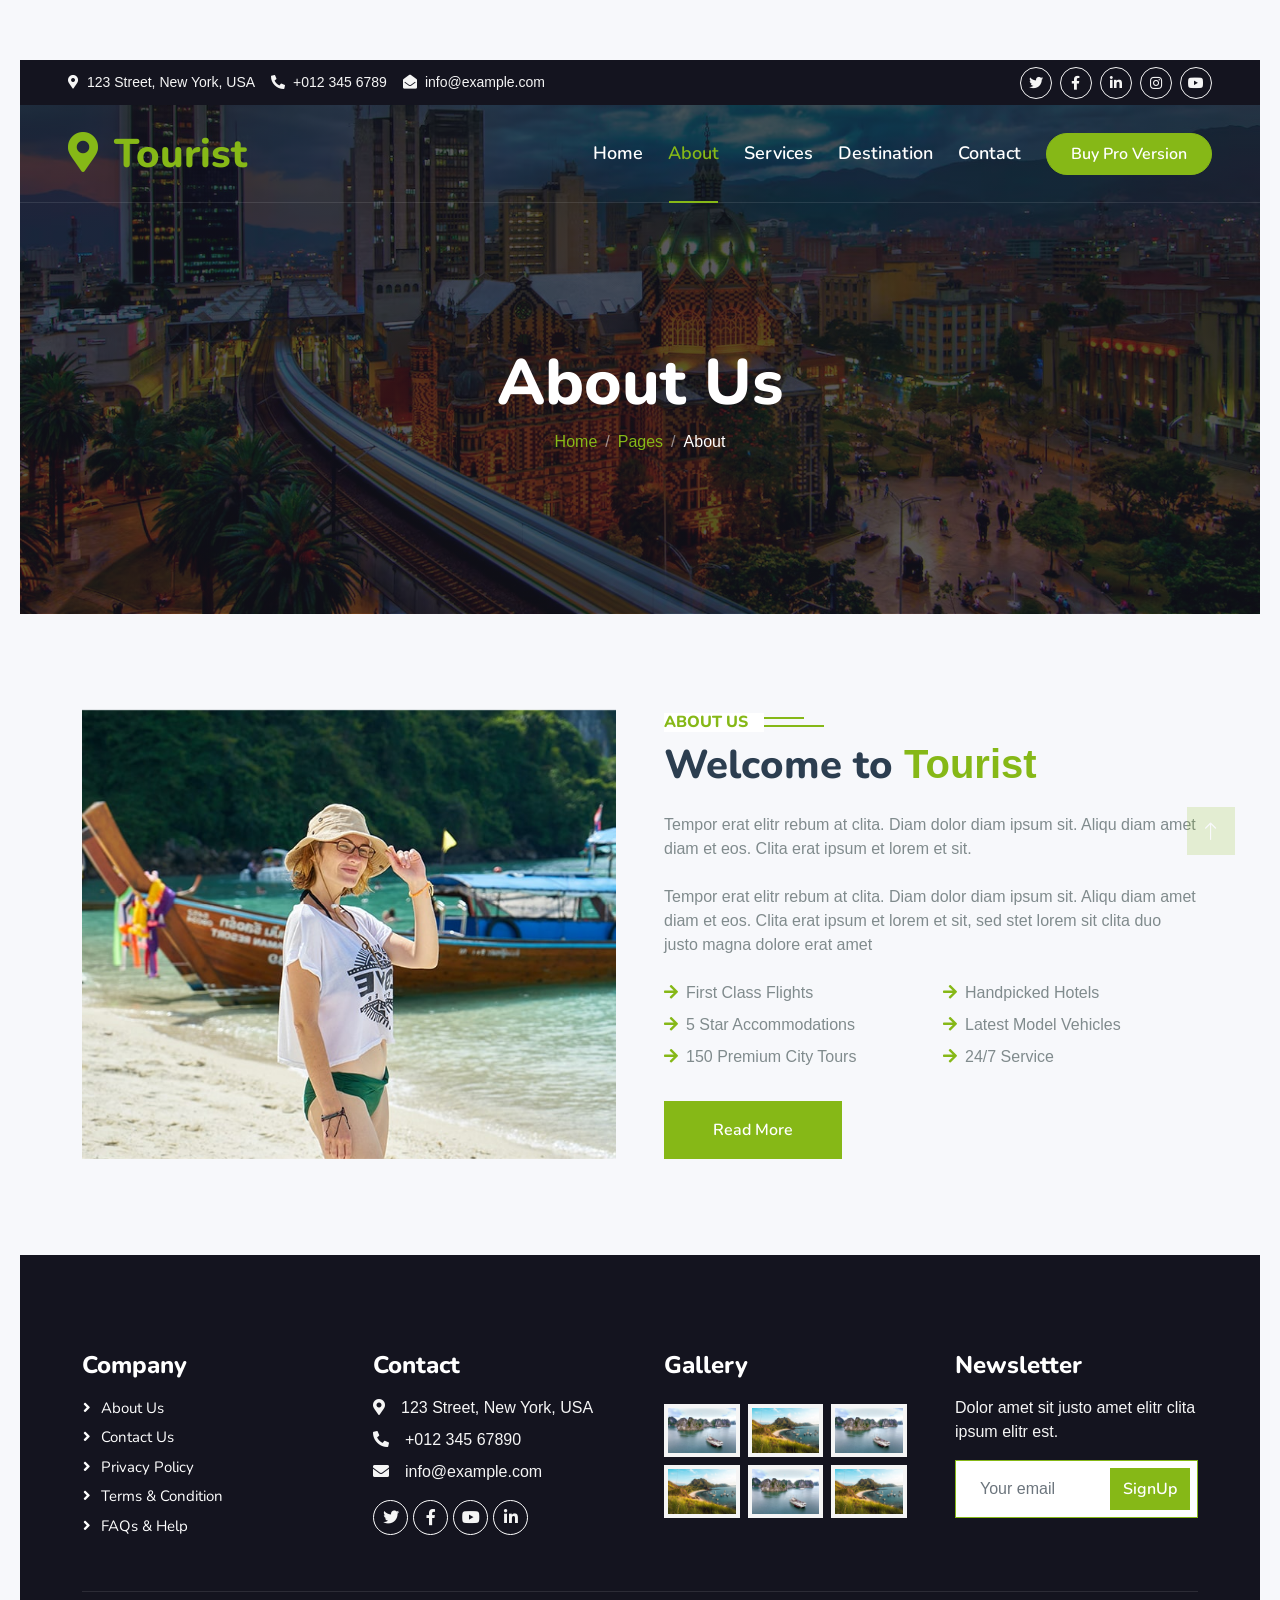
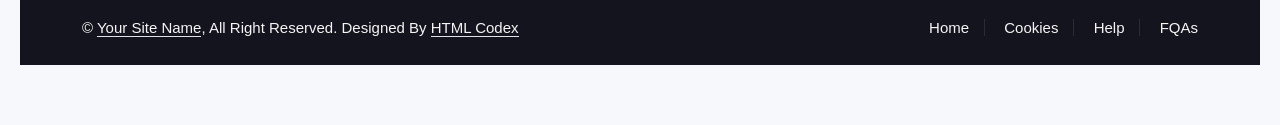
==== about.html @ c9045f56 "Primer commit" ====
<!DOCTYPE html>
<html lang="en">

<head>
    <meta charset="utf-8">
    <title>Tourist - Travel Agency HTML Template</title>
    <meta content="width=device-width, initial-scale=1.0" name="viewport">
    <meta content="" name="keywords">
    <meta content="" name="description">

    <!-- Favicon -->
    <link href="img/favicon.ico" rel="icon">

    <!-- Google Web Fonts -->
    <link rel="preconnect" href="https://fonts.googleapis.com">
    <link rel="preconnect" href="https://fonts.gstatic.com" crossorigin>
    <link href="https://fonts.googleapis.com/css2?family=Heebo:wght@400;500;600&family=Nunito:wght@600;700;800&display=swap" rel="stylesheet">

    <!-- Icon Font Stylesheet -->
    <link href="https://cdnjs.cloudflare.com/ajax/libs/font-awesome/5.10.0/css/all.min.css" rel="stylesheet">
    <link href="https://cdn.jsdelivr.net/npm/bootstrap-icons@1.4.1/font/bootstrap-icons.css" rel="stylesheet">

    <!-- Libraries Stylesheet -->
    <link href="lib/animate/animate.min.css" rel="stylesheet">

    <!-- Customized Bootstrap Stylesheet -->
    <link href="css/bootstrap.min.css" rel="stylesheet">

    <!-- Template Stylesheet -->
    <link href="css/style.css" rel="stylesheet">
</head>

<body>
    <!-- Spinner Start -->
    <div id="spinner" class="show bg-white position-fixed translate-middle w-100 vh-100 top-50 start-50 d-flex align-items-center justify-content-center">
        <div class="spinner-border text-primary" style="width: 3rem; height: 3rem;" role="status">
            <span class="sr-only">Loading...</span>
        </div>
    </div>
    <!-- Spinner End -->


    <!-- Topbar Start -->
    <div class="container-fluid bg-dark px-5 d-none d-lg-block">
        <div class="row gx-0">
            <div class="col-lg-8 text-center text-lg-start mb-2 mb-lg-0">
                <div class="d-inline-flex align-items-center" style="height: 45px;">
                    <small class="me-3 text-light"><i class="fa fa-map-marker-alt me-2"></i>123 Street, New York, USA</small>
                    <small class="me-3 text-light"><i class="fa fa-phone-alt me-2"></i>+012 345 6789</small>
                    <small class="text-light"><i class="fa fa-envelope-open me-2"></i>info@example.com</small>
                </div>
            </div>
            <div class="col-lg-4 text-center text-lg-end">
                <div class="d-inline-flex align-items-center" style="height: 45px;">
                    <a class="btn btn-sm btn-outline-light btn-sm-square rounded-circle me-2" href=""><i class="fab fa-twitter fw-normal"></i></a>
                    <a class="btn btn-sm btn-outline-light btn-sm-square rounded-circle me-2" href=""><i class="fab fa-facebook-f fw-normal"></i></a>
                    <a class="btn btn-sm btn-outline-light btn-sm-square rounded-circle me-2" href=""><i class="fab fa-linkedin-in fw-normal"></i></a>
                    <a class="btn btn-sm btn-outline-light btn-sm-square rounded-circle me-2" href=""><i class="fab fa-instagram fw-normal"></i></a>
                    <a class="btn btn-sm btn-outline-light btn-sm-square rounded-circle" href=""><i class="fab fa-youtube fw-normal"></i></a>
                </div>
            </div>
        </div>
    </div>
    <!-- Topbar End -->


    <!-- Navbar & Hero Start -->
    <div class="container-fluid position-relative p-0">
        <nav class="navbar navbar-expand-lg navbar-light px-4 px-lg-5 py-3 py-lg-0">
            <a href="" class="navbar-brand p-0">
                <h1 class="text-primary m-0"><i class="fa fa-map-marker-alt me-3"></i>Tourist</h1>
                <!-- <img src="img/logo.png" alt="Logo"> -->
            </a>
            <button class="navbar-toggler" type="button" data-bs-toggle="collapse" data-bs-target="#navbarCollapse">
                <span class="fa fa-bars"></span>
            </button>
            <div class="collapse navbar-collapse" id="navbarCollapse">
                <div class="navbar-nav ms-auto py-0">
                    <a href="index.html" class="nav-item nav-link">Home</a>
                    <a href="about.html" class="nav-item nav-link active">About</a>
                    <a href="service.html" class="nav-item nav-link">Services</a>
                    <a href="destination.html" class="nav-item nav-link">Destination</a>
                    <a href="contact.html" class="nav-item nav-link">Contact</a>
                </div>
                <a href="https://htmlcodex.com/downloading/?item=2111" class="btn btn-primary rounded-pill py-2 px-4">Buy Pro Version</a>
            </div>
        </nav>

        <div class="container-fluid bg-primary py-5 mb-5 hero-header">
            <div class="container py-5">
                <div class="row justify-content-center py-5">
                    <div class="col-lg-10 pt-lg-5 mt-lg-5 text-center">
                        <h1 class="display-3 text-white animated slideInDown">About Us</h1>
                        <nav aria-label="breadcrumb">
                            <ol class="breadcrumb justify-content-center">
                                <li class="breadcrumb-item"><a href="#">Home</a></li>
                                <li class="breadcrumb-item"><a href="#">Pages</a></li>
                                <li class="breadcrumb-item text-white active" aria-current="page">About</li>
                            </ol>
                        </nav>
                    </div>
                </div>
            </div>
        </div>
    </div>
    <!-- Navbar & Hero End -->


    <!-- About Start -->
    <div class="container-fluid py-5">
        <div class="container">
            <div class="row g-5">
                <div class="col-lg-6 wow fadeInUp" data-wow-delay="0.1s" style="min-height: 400px;">
                    <div class="position-relative h-100">
                        <img class="img-fluid position-absolute w-100 h-100" src="img/about.jpg" alt="" style="object-fit: cover;">
                    </div>
                </div>
                <div class="col-lg-6 wow fadeInUp" data-wow-delay="0.3s">
                    <h6 class="section-title bg-white text-start text-primary pe-3">About Us</h6>
                    <h1 class="mb-4">Welcome to <span class="text-primary">Tourist</span></h1>
                    <p class="mb-4">Tempor erat elitr rebum at clita. Diam dolor diam ipsum sit. Aliqu diam amet diam et eos. Clita erat ipsum et lorem et sit.</p>
                    <p class="mb-4">Tempor erat elitr rebum at clita. Diam dolor diam ipsum sit. Aliqu diam amet diam et eos. Clita erat ipsum et lorem et sit, sed stet lorem sit clita duo justo magna dolore erat amet</p>
                    <div class="row gy-2 gx-4 mb-4">
                        <div class="col-sm-6">
                            <p class="mb-0"><i class="fa fa-arrow-right text-primary me-2"></i>First Class Flights</p>
                        </div>
                        <div class="col-sm-6">
                            <p class="mb-0"><i class="fa fa-arrow-right text-primary me-2"></i>Handpicked Hotels</p>
                        </div>
                        <div class="col-sm-6">
                            <p class="mb-0"><i class="fa fa-arrow-right text-primary me-2"></i>5 Star Accommodations</p>
                        </div>
                        <div class="col-sm-6">
                            <p class="mb-0"><i class="fa fa-arrow-right text-primary me-2"></i>Latest Model Vehicles</p>
                        </div>
                        <div class="col-sm-6">
                            <p class="mb-0"><i class="fa fa-arrow-right text-primary me-2"></i>150 Premium City Tours</p>
                        </div>
                        <div class="col-sm-6">
                            <p class="mb-0"><i class="fa fa-arrow-right text-primary me-2"></i>24/7 Service</p>
                        </div>
                    </div>
                    <a class="btn btn-primary py-3 px-5 mt-2" href="">Read More</a>
                </div>
            </div>
        </div>
    </div>
    <!-- About End -->
        

    <!-- Footer Start -->
    <div class="container-fluid bg-dark text-light footer pt-5 mt-5 wow fadeIn" data-wow-delay="0.1s">
        <div class="container py-5">
            <div class="row g-5">
                <div class="col-lg-3 col-md-6">
                    <h4 class="text-white mb-3">Company</h4>
                    <a class="btn btn-link" href="">About Us</a>
                    <a class="btn btn-link" href="">Contact Us</a>
                    <a class="btn btn-link" href="">Privacy Policy</a>
                    <a class="btn btn-link" href="">Terms & Condition</a>
                    <a class="btn btn-link" href="">FAQs & Help</a>
                </div>
                <div class="col-lg-3 col-md-6">
                    <h4 class="text-white mb-3">Contact</h4>
                    <p class="mb-2"><i class="fa fa-map-marker-alt me-3"></i>123 Street, New York, USA</p>
                    <p class="mb-2"><i class="fa fa-phone-alt me-3"></i>+012 345 67890</p>
                    <p class="mb-2"><i class="fa fa-envelope me-3"></i>info@example.com</p>
                    <div class="d-flex pt-2">
                        <a class="btn btn-outline-light btn-social" href=""><i class="fab fa-twitter"></i></a>
                        <a class="btn btn-outline-light btn-social" href=""><i class="fab fa-facebook-f"></i></a>
                        <a class="btn btn-outline-light btn-social" href=""><i class="fab fa-youtube"></i></a>
                        <a class="btn btn-outline-light btn-social" href=""><i class="fab fa-linkedin-in"></i></a>
                    </div>
                </div>
                <div class="col-lg-3 col-md-6">
                    <h4 class="text-white mb-3">Gallery</h4>
                    <div class="row g-2 pt-2">
                        <div class="col-4">
                            <img class="img-fluid bg-light p-1" src="img/destination-2.jpg" alt="">
                        </div>
                        <div class="col-4">
                            <img class="img-fluid bg-light p-1" src="img/destination-3.jpg" alt="">
                        </div>
                        <div class="col-4">
                            <img class="img-fluid bg-light p-1" src="img/destination-2.jpg" alt="">
                        </div>
                        <div class="col-4">
                            <img class="img-fluid bg-light p-1" src="img/destination-3.jpg" alt="">
                        </div>
                        <div class="col-4">
                            <img class="img-fluid bg-light p-1" src="img/destination-2.jpg" alt="">
                        </div>
                        <div class="col-4">
                            <img class="img-fluid bg-light p-1" src="img/destination-3.jpg" alt="">
                        </div>
                    </div>
                </div>
                <div class="col-lg-3 col-md-6">
                    <h4 class="text-white mb-3">Newsletter</h4>
                    <p>Dolor amet sit justo amet elitr clita ipsum elitr est.</p>
                    <div class="position-relative mx-auto" style="max-width: 400px;">
                        <input class="form-control border-primary w-100 py-3 ps-4 pe-5" type="text" placeholder="Your email">
                        <button type="button" class="btn btn-primary py-2 position-absolute top-0 end-0 mt-2 me-2">SignUp</button>
                    </div>
                </div>
            </div>
        </div>
        <div class="container">
            <div class="copyright">
                <div class="row">
                    <div class="col-md-6 text-center text-md-start mb-3 mb-md-0">
                        &copy; <a class="border-bottom" href="#">Your Site Name</a>, All Right Reserved.

                        <!--/*** The author’s attribution link below must remain intact on your website. ***/-->
                        <!--/*** If you wish to remove this credit link, please purchase the Pro Version from https://htmlcodex.com . ***/-->
                        Designed By <a class="border-bottom" href="https://htmlcodex.com">HTML Codex</a>
                    </div>
                    <div class="col-md-6 text-center text-md-end">
                        <div class="footer-menu">
                            <a href="">Home</a>
                            <a href="">Cookies</a>
                            <a href="">Help</a>
                            <a href="">FQAs</a>
                        </div>
                    </div>
                </div>
            </div>
        </div>
    </div>
    <!-- Footer End -->


    <!-- Back to Top -->
    <a href="#" class="btn btn-lg btn-primary btn-lg-square back-to-top"><i class="bi bi-arrow-up"></i></a>


    <!-- JavaScript Libraries -->
    <script src="https://code.jquery.com/jquery-3.4.1.min.js"></script>
    <script src="https://cdn.jsdelivr.net/npm/bootstrap@5.0.0/dist/js/bootstrap.bundle.min.js"></script>
    <script src="lib/wow/wow.min.js"></script>
    <script src="lib/easing/easing.min.js"></script>
    <script src="lib/waypoints/waypoints.min.js"></script>

    <!-- Template Javascript -->
    <script src="js/main.js"></script>
</body>

</html>
---- css/style.css ----
/********** Template CSS **********/
:root {
    --primary: #86B817;
    --secondary: #FE8800;
    --light: #F5F5F5;
    --dark: #14141F;
}

.fw-medium {
    font-weight: 600 !important;
}

.fw-semi-bold {
    font-weight: 700 !important;
}

.back-to-top {
    position: fixed;
    display: none;
    right: 45px;
    bottom: 45px;
    z-index: 99;
}


/*** Spinner ***/
#spinner {
    opacity: 0;
    visibility: hidden;
    transition: opacity .5s ease-out, visibility 0s linear .5s;
    z-index: 99999;
}

#spinner.show {
    transition: opacity .5s ease-out, visibility 0s linear 0s;
    visibility: visible;
    opacity: 1;
}


/*** Button ***/
.btn {
    font-family: 'Nunito', sans-serif;
    font-weight: 600;
    transition: .5s;
}

.btn.btn-primary,
.btn.btn-secondary {
    color: #FFFFFF;
}

.btn-square {
    width: 38px;
    height: 38px;
}

.btn-sm-square {
    width: 32px;
    height: 32px;
}

.btn-lg-square {
    width: 48px;
    height: 48px;
}

.btn-square,
.btn-sm-square,
.btn-lg-square {
    padding: 0;
    display: flex;
    align-items: center;
    justify-content: center;
    font-weight: normal;
    border-radius: 0px;
}


/*** Navbar ***/
.navbar-light .navbar-nav .nav-link {
    font-family: 'Nunito', sans-serif;
    position: relative;
    margin-right: 25px;
    padding: 35px 0;
    color: #FFFFFF !important;
    font-size: 18px;
    font-weight: 600;
    outline: none;
    transition: .5s;
}

.sticky-top.navbar-light .navbar-nav .nav-link {
    padding: 20px 0;
    color: var(--dark) !important;
}

.navbar-light .navbar-nav .nav-link:hover,
.navbar-light .navbar-nav .nav-link.active {
    color: var(--primary) !important;
}

.navbar-light .navbar-brand img {
    max-height: 60px;
    transition: .5s;
}

.sticky-top.navbar-light .navbar-brand img {
    max-height: 45px;
}

@media (max-width: 991.98px) {
    .sticky-top.navbar-light {
        position: relative;
        background: #FFFFFF;
    }

    .navbar-light .navbar-collapse {
        margin-top: 15px;
        border-top: 1px solid #DDDDDD;
    }

    .navbar-light .navbar-nav .nav-link,
    .sticky-top.navbar-light .navbar-nav .nav-link {
        padding: 10px 0;
        margin-left: 0;
        color: var(--dark) !important;
    }

    .navbar-light .navbar-brand img {
        max-height: 45px;
    }
}

@media (min-width: 992px) {
    .navbar-light {
        position: absolute;
        width: 100%;
        top: 0;
        left: 0;
        border-bottom: 1px solid rgba(256, 256, 256, .1);
        z-index: 999;
    }
    
    .sticky-top.navbar-light {
        position: fixed;
        background: #FFFFFF;
    }

    .navbar-light .navbar-nav .nav-link::before {
        position: absolute;
        content: "";
        width: 0;
        height: 2px;
        bottom: -1px;
        left: 50%;
        background: var(--primary);
        transition: .5s;
    }

    .navbar-light .navbar-nav .nav-link:hover::before,
    .navbar-light .navbar-nav .nav-link.active::before {
        width: calc(100% - 2px);
        left: 1px;
    }

    .navbar-light .navbar-nav .nav-link.nav-contact::before {
        display: none;
    }
}


/*** Hero Header ***/
.hero-header {
    background: linear-gradient(rgba(20, 20, 31, .7), rgba(20, 20, 31, .7)), url(../img/bg-hero.jpg);
    background-position: center center;
    background-repeat: no-repeat;
    background-size: cover;
}

.breadcrumb-item + .breadcrumb-item::before {
    color: rgba(255, 255, 255, .5);
}


/*** Section Title ***/
.section-title {
    position: relative;
    display: inline-block;
    text-transform: uppercase;
}

.section-title::before {
    position: absolute;
    content: "";
    width: calc(100% + 80px);
    height: 2px;
    top: 4px;
    left: -40px;
    background: var(--primary);
    z-index: -1;
}

.section-title::after {
    position: absolute;
    content: "";
    width: calc(100% + 120px);
    height: 2px;
    bottom: 5px;
    left: -60px;
    background: var(--primary);
    z-index: -1;
}

.section-title.text-start::before {
    width: calc(100% + 40px);
    left: 0;
}

.section-title.text-start::after {
    width: calc(100% + 60px);
    left: 0;
}


/*** Service ***/
.service-item {
    box-shadow: 0 0 45px rgba(0, 0, 0, .08);
    transition: .5s;
}

.service-item:hover {
    background: var(--primary);
}

.service-item * {
    transition: .5s;
}

.service-item:hover * {
    color: var(--light) !important;
}


/*** Destination ***/
.destination img {
    transition: .5s;
}

.destination a:hover img {
    transform: scale(1.1);
}


/*** Footer ***/
.footer .btn.btn-social {
    margin-right: 5px;
    width: 35px;
    height: 35px;
    display: flex;
    align-items: center;
    justify-content: center;
    color: var(--light);
    font-weight: normal;
    border: 1px solid #FFFFFF;
    border-radius: 35px;
    transition: .3s;
}

.footer .btn.btn-social:hover {
    color: var(--primary);
}

.footer .btn.btn-link {
    display: block;
    margin-bottom: 5px;
    padding: 0;
    text-align: left;
    color: #FFFFFF;
    font-size: 15px;
    font-weight: normal;
    text-transform: capitalize;
    transition: .3s;
}

.footer .btn.btn-link::before {
    position: relative;
    content: "\f105";
    font-family: "Font Awesome 5 Free";
    font-weight: 900;
    margin-right: 10px;
}

.footer .btn.btn-link:hover {
    letter-spacing: 1px;
    box-shadow: none;
}

.footer .copyright {
    padding: 25px 0;
    font-size: 15px;
    border-top: 1px solid rgba(256, 256, 256, .1);
}

.footer .copyright a {
    color: var(--light);
}

.footer .footer-menu a {
    margin-right: 15px;
    padding-right: 15px;
    border-right: 1px solid rgba(255, 255, 255, .1);
}

.footer .footer-menu a:last-child {
    margin-right: 0;
    padding-right: 0;
    border-right: none;
}

/*==========================
        TEAM
==========================*/

.team-section{

    width:100%;
    padding:100px 8%;
    background:#fff;
}

.team-title{

    text-align:center;
    margin-bottom:70px;
}

.team-title h2{

    font-size:42px;
    color:#1b2b4b;
    font-weight:700;
    text-transform:uppercase;
    margin-bottom:15px;
}

.team-title p{

    width:650px;
    max-width:100%;
    margin:auto;
    color:#666;
    line-height:28px;
    font-size:17px;
}

.team-title span{

    width:90px;
    height:4px;
    background:#2f7cf6;
    display:block;
    margin:25px auto;
    border-radius:50px;
}

/*========================*/

.team-container{

    display:grid;
    grid-template-columns:repeat(auto-fit,minmax(270px,1fr));
    gap:35px;
}

/*========================*/

.team-card{

    background:#f7f8fb;
    border-radius:18px;
    padding:40px 30px;
    text-align:center;
    transition:.4s;
    position:relative;
    overflow:hidden;
    box-shadow:0 15px 35px rgba(0,0,0,.08);
}

.team-card:hover{

    transform:translateY(-12px);
    box-shadow:0 25px 45px rgba(0,0,0,.15);
}

/*========================*/

.team-image{

    width:180px;
    height:180px;
    margin:auto;
    border-radius:50%;
    overflow:hidden;
    border:8px solid #fff;
    box-shadow:0 10px 25px rgba(0,0,0,.15);
}

.team-image img{

    width:100%;
    height:100%;
    object-fit:cover;
    transition:.5s;
}

.team-card:hover .team-image img{

    transform:scale(1.08);
}

/*========================*/

.team-info{

    margin-top:30px;
}

.team-info h3{

    font-size:25px;
    color:#1b2b4b;
    margin-bottom:8px;
}

.team-info h4{

    color:#2f7cf6;
    font-size:16px;
    font-weight:600;
    margin-bottom:18px;
}

.team-info p{

    color:#666;
    font-size:15px;
    line-height:26px;
    margin-bottom:25px;
}

/*========================*/

.social{

    display:flex;
    justify-content:center;
    gap:15px;
}

.social a{

    width:42px;
    height:42px;
    border-radius:50%;
    background:#fff;
    display:flex;
    align-items:center;
    justify-content:center;
    color:#2f7cf6;
    font-size:18px;
    transition:.3s;
    box-shadow:0 5px 15px rgba(0,0,0,.08);
    text-decoration:none;
}

.social a:hover{

    background:#2f7cf6;
    color:#fff;
    transform:translateY(-5px);
}

/*========================*/

@media(max-width:768px){

.team-section{

padding:80px 20px;

}

.team-title h2{

font-size:34px;

}

.team-title p{

font-size:16px;

}

.team-image{

width:160px;
height:160px;

}

}
/* Contenedor principal con CSS Grid (3 arriba, 3 abajo) */
.valores-container {
    display: grid;
    grid-template-columns: repeat(3, 1fr); 
    gap: 30px; 
    max-width: 1200px;
    width: 100%;
    margin: 40px auto; /* Centra la sección en tu página */
    padding: 0 20px;
    box-sizing: border-box;
}

/* Estilo de cada cuadro/tarjeta */
.valor-card {
    background-color: #ffffff;
    border-radius: 16px;
    padding: 40px 30px;
    text-align: center;
    box-shadow: 0 10px 30px rgba(0, 0, 0, 0.04); 
    border: 1px solid rgba(0, 0, 0, 0.02);
    display: flex;
    flex-direction: column;
    align-items: center;
    transition: transform 0.3s ease;
    box-sizing: border-box;
}

/* Efecto sutil Hover */
.valor-card:hover {
    transform: translateY(-5px);
}

/* Contenedor circular del icono */
.icon-container {
    width: 80px;
    height: 80px;
    border: 1px solid #e2e8f0;
    border-radius: 50%;
    display: flex;
    justify-content: center;
    align-items: center;
    margin-bottom: 20px;
}

/* Icono */
.icon-container i {
    font-size: 28px;
    color: #0b2545; 
}

/* Línea divisoria con el punto dorado */
.divider {
    width: 60px;
    height: 2px;
    background-color: #d4af37; 
    position: relative;
    margin-bottom: 25px;
}

.divider::after {
    content: '';
    position: absolute;
    top: 50%;
    left: 50%;
    transform: translate(-50%, -50%);
    width: 6px;
    height: 6px;
    background-color: #d4af37;
    border-radius: 50%;
}

/* Títulos */
.valor-card h3 {
    color: #0b2545; 
    font-size: 22px;
    font-weight: 700;
    margin: 0 0 15px 0;
    font-family: sans-serif;
}

/* Textos descriptivos */
.valor-card p {
    color: #5a6e85; 
    font-size: 15px;
    line-height: 1.6;
    margin: 0;
    font-family: sans-serif;
}

/* Adaptación para pantallas medianas (tablets) */
@media (max-width: 992px) {
    .valores-container {
        grid-template-columns: repeat(2, 1fr); 
    }
}

/* Adaptación para pantallas pequeñas (móviles) */
@media (max-width: 600px) {
    .valores-container {
        grid-template-columns: 1fr; 
    }
}
*{
    margin:0;
    padding:0;
    box-sizing:border-box;
    font-family:Arial, Helvetica, sans-serif;
}

body{
    background:#f7f8fb;
    padding:60px 20px;
}

.valores{

    max-width:1200px;
    margin:auto;

    display:grid;
    grid-template-columns:repeat(3,1fr);

    gap:30px;
}

.card{

    background:#fff;
    border-radius:18px;
    padding:35px 25px;

    text-align:center;

    box-shadow:0 5px 18px rgba(0,0,0,.08);

    transition:.35s;
}

.card:hover{

    transform:translateY(-8px);

    box-shadow:0 15px 35px rgba(0,0,0,.15);

}

.icono{

    width:72px;
    height:72px;

    margin:0 auto 22px;

    border:2px solid #d9dde5;
    border-radius:50%;

    display:flex;
    align-items:center;
    justify-content:center;

    font-size:30px;
    color:#0d3b66;

    transition:.3s;

}

.card:hover .icono{

    background:#0d3b66;
    color:white;
    border-color:#0d3b66;

}

.card h3{

    font-size:22px;
    color:#1d3557;
    margin-bottom:12px;

}

.card p{

    color:#6b7280;
    line-height:1.6;
    font-size:15px;

}

/* Tablets */

@media(max-width:992px){

    .valores{

        grid-template-columns:repeat(2,1fr);

    }

}

/* Celulares */

@media(max-width:600px){

    .valores{

        grid-template-columns:1fr;

    }

}
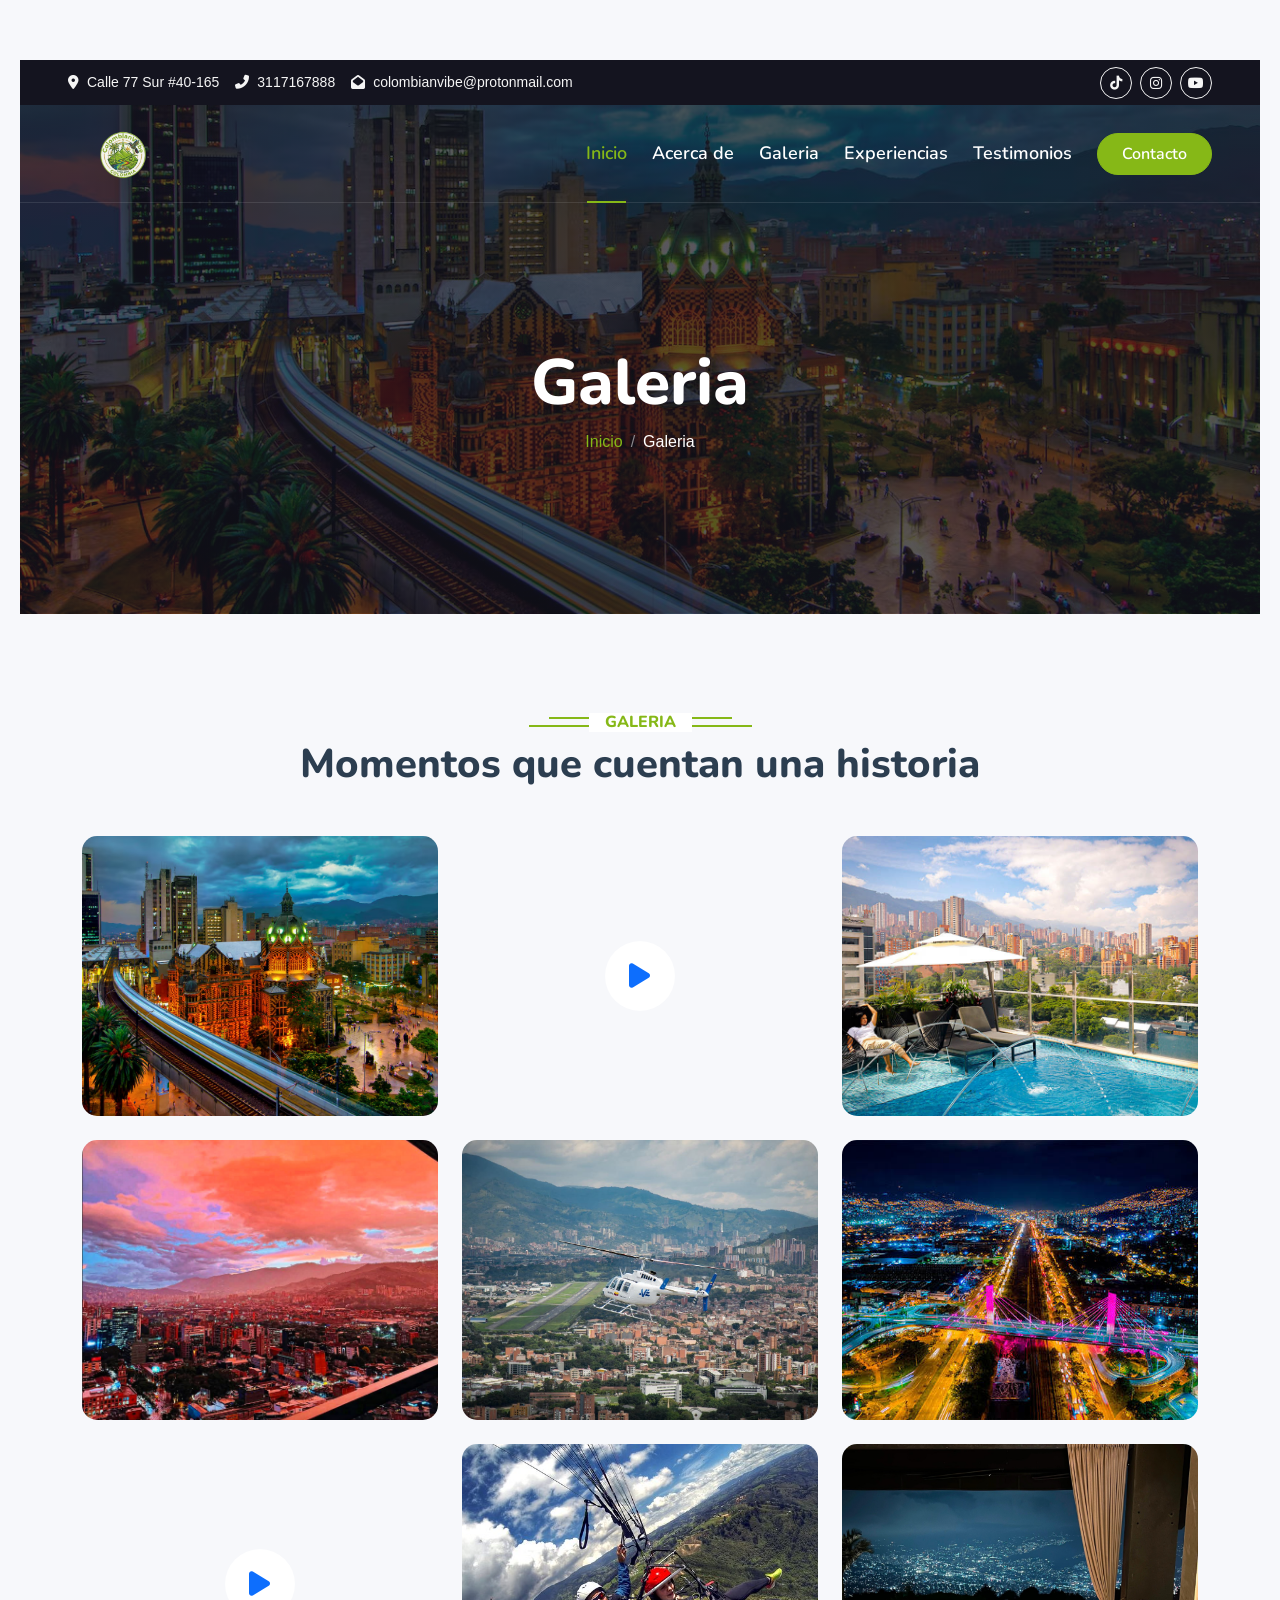
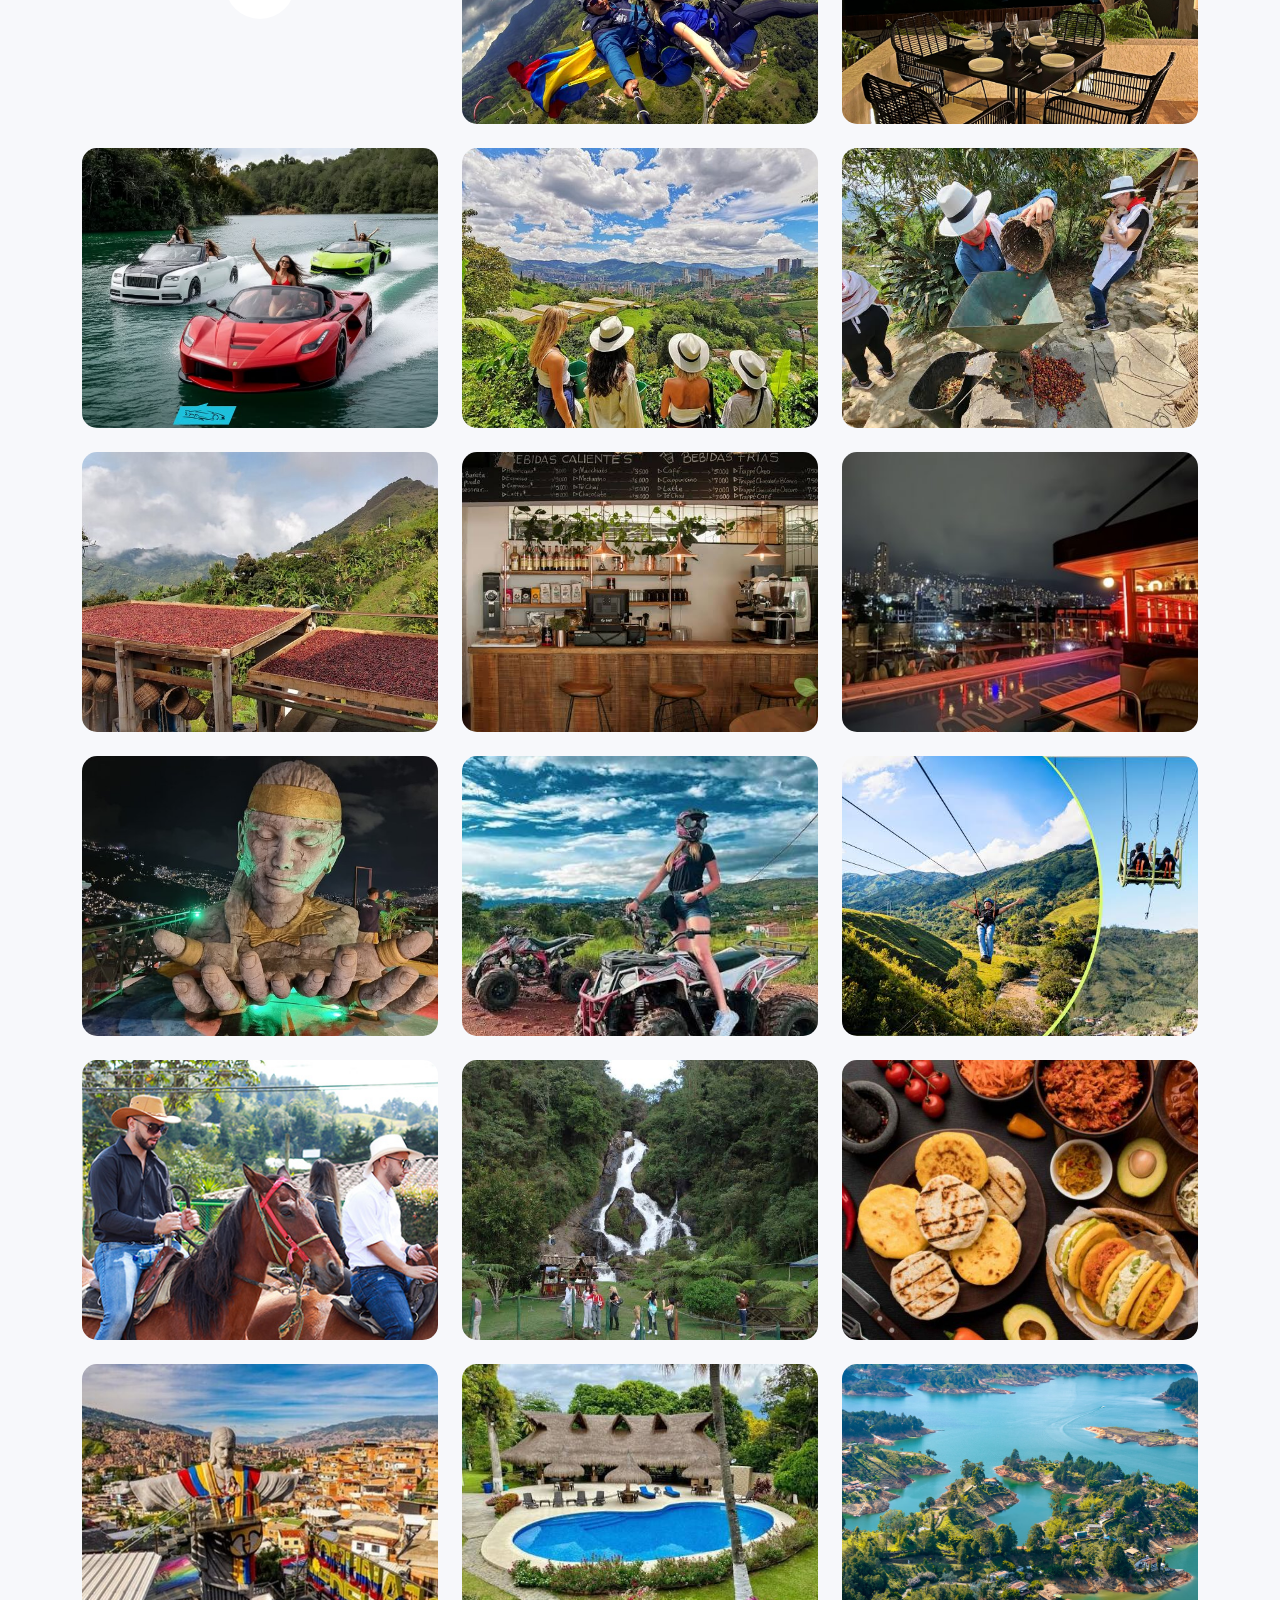
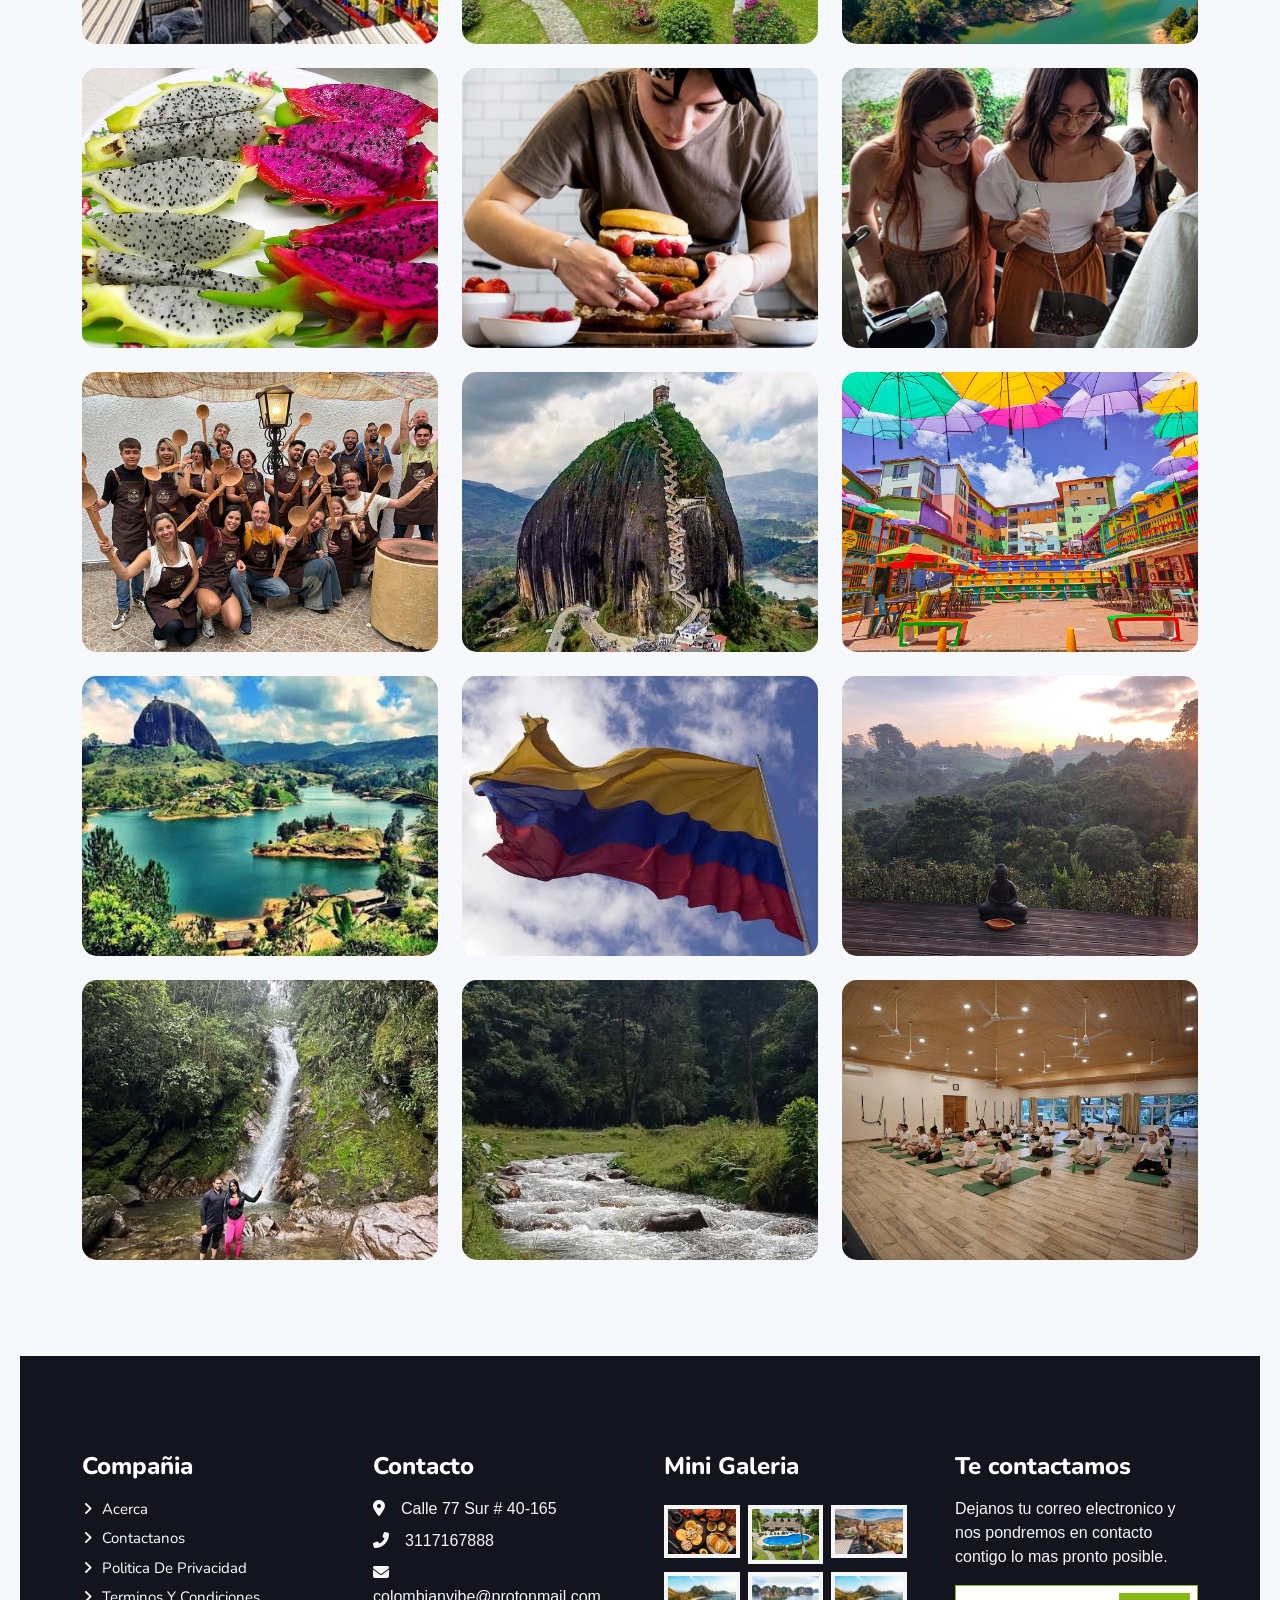
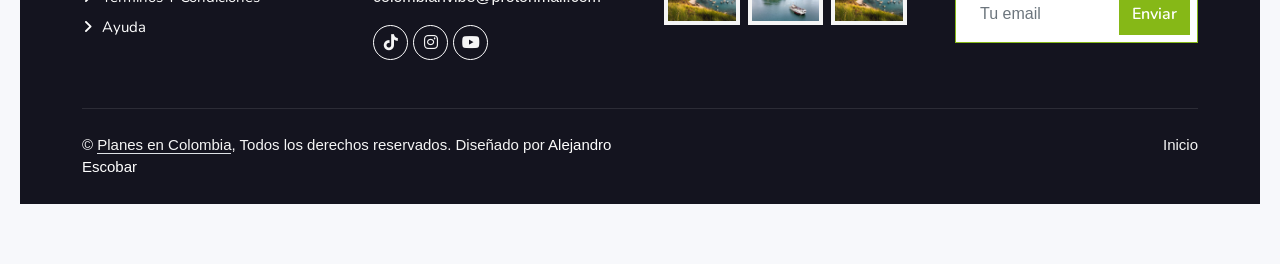
==== commit 118ef558: "Actualización de la página" ====
--- a/about.html
+++ b/about.html
@@ -17,7 +17,7 @@
     <link href="https://fonts.googleapis.com/css2?family=Heebo:wght@400;500;600&family=Nunito:wght@600;700;800&display=swap" rel="stylesheet">
 
     <!-- Icon Font Stylesheet -->
-    <link href="https://cdnjs.cloudflare.com/ajax/libs/font-awesome/5.10.0/css/all.min.css" rel="stylesheet">
+   <link rel="stylesheet" href="https://cdnjs.cloudflare.com/ajax/libs/font-awesome/6.7.2/css/all.min.css">
     <link href="https://cdn.jsdelivr.net/npm/bootstrap-icons@1.4.1/font/bootstrap-icons.css" rel="stylesheet">
 
     <!-- Libraries Stylesheet -->
@@ -31,7 +31,7 @@
 </head>
 
 <body>
-    <!-- Spinner Start -->
+ <!-- Spinner Start -->
     <div id="spinner" class="show bg-white position-fixed translate-middle w-100 vh-100 top-50 start-50 d-flex align-items-center justify-content-center">
         <div class="spinner-border text-primary" style="width: 3rem; height: 3rem;" role="status">
             <span class="sr-only">Loading...</span>
@@ -42,21 +42,19 @@
 
     <!-- Topbar Start -->
     <div class="container-fluid bg-dark px-5 d-none d-lg-block">
-        <div class="row gx-0">
+              <div class="row gx-0">
             <div class="col-lg-8 text-center text-lg-start mb-2 mb-lg-0">
                 <div class="d-inline-flex align-items-center" style="height: 45px;">
-                    <small class="me-3 text-light"><i class="fa fa-map-marker-alt me-2"></i>123 Street, New York, USA</small>
-                    <small class="me-3 text-light"><i class="fa fa-phone-alt me-2"></i>+012 345 6789</small>
-                    <small class="text-light"><i class="fa fa-envelope-open me-2"></i>info@example.com</small>
+                    <small class="me-3 text-light"><i class="fa fa-map-marker-alt me-2"></i>Calle 77 Sur #40-165</small>
+                    <small class="me-3 text-light"><i class="fa fa-phone-alt me-2"></i>3117167888</small>
+                    <small class="text-light"><i class="fa fa-envelope-open me-2"></i>colombianvibe@protonmail.com</small>
                 </div>
             </div>
             <div class="col-lg-4 text-center text-lg-end">
                 <div class="d-inline-flex align-items-center" style="height: 45px;">
-                    <a class="btn btn-sm btn-outline-light btn-sm-square rounded-circle me-2" href=""><i class="fab fa-twitter fw-normal"></i></a>
-                    <a class="btn btn-sm btn-outline-light btn-sm-square rounded-circle me-2" href=""><i class="fab fa-facebook-f fw-normal"></i></a>
-                    <a class="btn btn-sm btn-outline-light btn-sm-square rounded-circle me-2" href=""><i class="fab fa-linkedin-in fw-normal"></i></a>
-                    <a class="btn btn-sm btn-outline-light btn-sm-square rounded-circle me-2" href=""><i class="fab fa-instagram fw-normal"></i></a>
-                    <a class="btn btn-sm btn-outline-light btn-sm-square rounded-circle" href=""><i class="fab fa-youtube fw-normal"></i></a>
+                   <a class="btn btn-sm btn-outline-light btn-sm-square rounded-circle me-2" href="https://www.tiktok.com/@colombianvibe2?_r=1&_t=ZS-98HyNl6wAh5"><i class="fab fa-tiktok fw-normal"></i></a>
+                   <a class="btn btn-sm btn-outline-light btn-sm-square rounded-circle me-2" href="https://www.instagram.com/colombianvibee/"><i class="fab fa-instagram fw-normal"></i></a>
+                    <a class="btn btn-sm btn-outline-light btn-sm-square rounded-circle" href="https://www.youtube.com/watch?v=K8QaOFiFDps"><i class="fab fa-youtube fw-normal"></i></a>
                 </div>
             </div>
         </div>
@@ -64,25 +62,26 @@
     <!-- Topbar End -->
 
 
-    <!-- Navbar & Hero Start -->
+  <!-- Navbar & Hero Start -->
     <div class="container-fluid position-relative p-0">
         <nav class="navbar navbar-expand-lg navbar-light px-4 px-lg-5 py-3 py-lg-0">
             <a href="" class="navbar-brand p-0">
-                <h1 class="text-primary m-0"><i class="fa fa-map-marker-alt me-3"></i>Tourist</h1>
-                <!-- <img src="img/logo.png" alt="Logo"> -->
+                <h1 class="text-primary m-0"></i><img src="img/logo3.png" alt="Logo"></h1>
+                <!--  -->
             </a>
             <button class="navbar-toggler" type="button" data-bs-toggle="collapse" data-bs-target="#navbarCollapse">
                 <span class="fa fa-bars"></span>
             </button>
             <div class="collapse navbar-collapse" id="navbarCollapse">
                 <div class="navbar-nav ms-auto py-0">
-                    <a href="index.html" class="nav-item nav-link">Home</a>
-                    <a href="about.html" class="nav-item nav-link active">About</a>
-                    <a href="service.html" class="nav-item nav-link">Services</a>
-                    <a href="destination.html" class="nav-item nav-link">Destination</a>
-                    <a href="contact.html" class="nav-item nav-link">Contact</a>
-                </div>
-                <a href="https://htmlcodex.com/downloading/?item=2111" class="btn btn-primary rounded-pill py-2 px-4">Buy Pro Version</a>
+                     <a href="inicio.html" class="nav-item nav-link active">Inicio</a>
+                    <a href="index.html" class="nav-item nav-link">Acerca de</a>
+                    <a href="about.html" class="nav-item nav-link">Galeria</a>
+                    <a href="service.html" class="nav-item nav-link">Experiencias</a>
+                    <a href="destination.html" class="nav-item nav-link">Testimonios</a>
+                    
+                </div>
+                <a href="contact.html"  class="btn btn-primary rounded-pill py-2 px-4">Contacto</a>
             </div>
         </nav>
 
@@ -90,12 +89,12 @@
             <div class="container py-5">
                 <div class="row justify-content-center py-5">
                     <div class="col-lg-10 pt-lg-5 mt-lg-5 text-center">
-                        <h1 class="display-3 text-white animated slideInDown">About Us</h1>
+                        <h1 class="display-3 text-white animated slideInDown">Galeria</h1>
                         <nav aria-label="breadcrumb">
                             <ol class="breadcrumb justify-content-center">
-                                <li class="breadcrumb-item"><a href="#">Home</a></li>
-                                <li class="breadcrumb-item"><a href="#">Pages</a></li>
-                                <li class="breadcrumb-item text-white active" aria-current="page">About</li>
+                                <li class="breadcrumb-item"><a href="index.html">Inicio</a></li>
+                                
+                                <li class="breadcrumb-item text-white active" aria-current="page">Galeria</li>
                             </ol>
                         </nav>
                     </div>
@@ -104,79 +103,366 @@
         </div>
     </div>
     <!-- Navbar & Hero End -->
-
-
-    <!-- About Start -->
-    <div class="container-fluid py-5">
-        <div class="container">
-            <div class="row g-5">
-                <div class="col-lg-6 wow fadeInUp" data-wow-delay="0.1s" style="min-height: 400px;">
-                    <div class="position-relative h-100">
-                        <img class="img-fluid position-absolute w-100 h-100" src="img/about.jpg" alt="" style="object-fit: cover;">
-                    </div>
-                </div>
-                <div class="col-lg-6 wow fadeInUp" data-wow-delay="0.3s">
-                    <h6 class="section-title bg-white text-start text-primary pe-3">About Us</h6>
-                    <h1 class="mb-4">Welcome to <span class="text-primary">Tourist</span></h1>
-                    <p class="mb-4">Tempor erat elitr rebum at clita. Diam dolor diam ipsum sit. Aliqu diam amet diam et eos. Clita erat ipsum et lorem et sit.</p>
-                    <p class="mb-4">Tempor erat elitr rebum at clita. Diam dolor diam ipsum sit. Aliqu diam amet diam et eos. Clita erat ipsum et lorem et sit, sed stet lorem sit clita duo justo magna dolore erat amet</p>
-                    <div class="row gy-2 gx-4 mb-4">
-                        <div class="col-sm-6">
-                            <p class="mb-0"><i class="fa fa-arrow-right text-primary me-2"></i>First Class Flights</p>
-                        </div>
-                        <div class="col-sm-6">
-                            <p class="mb-0"><i class="fa fa-arrow-right text-primary me-2"></i>Handpicked Hotels</p>
-                        </div>
-                        <div class="col-sm-6">
-                            <p class="mb-0"><i class="fa fa-arrow-right text-primary me-2"></i>5 Star Accommodations</p>
-                        </div>
-                        <div class="col-sm-6">
-                            <p class="mb-0"><i class="fa fa-arrow-right text-primary me-2"></i>Latest Model Vehicles</p>
-                        </div>
-                        <div class="col-sm-6">
-                            <p class="mb-0"><i class="fa fa-arrow-right text-primary me-2"></i>150 Premium City Tours</p>
-                        </div>
-                        <div class="col-sm-6">
-                            <p class="mb-0"><i class="fa fa-arrow-right text-primary me-2"></i>24/7 Service</p>
-                        </div>
-                    </div>
-                    <a class="btn btn-primary py-3 px-5 mt-2" href="">Read More</a>
-                </div>
-            </div>
-        </div>
-    </div>
-    <!-- About End -->
-        
+   <!-- Gallery Start -->
+<div class="container-xxl py-5">
+    <div class="container">
+
+        <div class="text-center wow fadeInUp" data-wow-delay="0.1s">
+            <h6 class="section-title bg-white text-center text-primary px-3">
+                Galeria
+            </h6>
+            <h1 class="mb-5">
+                Momentos que cuentan una historia
+            </h1>
+        </div>
+
+        <div class="row g-4 gallery-grid">
+
+            <!-- Imagen 1 -->
+            <div class="col-lg-4 col-md-6">
+                <div class="gallery-item">
+                    <img src="img/bg-hero.jpg" class="img-fluid" alt="">
+                </div>
+            </div>
+
+               <!-- Video -->
+            <div class="col-lg-4 col-md-6">
+                <div class="gallery-item video-item">
+                    <video muted>
+                        <source src="video/video2.mp4" type="video/mp4">
+                    </video>
+
+                    <div class="play-icon">
+                        <i class="fas fa-play"></i>
+                    </div>
+                </div>
+
+
+            </div>
+
+            <!-- Imagen 2 -->
+            <div class="col-lg-4 col-md-6">
+                <div class="gallery-item">
+                    <img src="img/alt2.jpg" class="img-fluid" alt="">
+                </div>
+            </div>
+
+            <!-- Imagen 3 -->
+            <div class="col-lg-4 col-md-6">
+                <div class="gallery-item">
+                    <img src="img/alt3.png" class="img-fluid" alt="">
+                </div>
+            </div>
+
+            <!-- Imagen 4 -->
+            <div class="col-lg-4 col-md-6">
+                <div class="gallery-item">
+                    <img src="img/about2.jpg" class="img-fluid" alt="">
+                </div>
+            </div>
+
+            <!-- Imagen 5 -->
+            <div class="col-lg-4 col-md-6">
+                <div class="gallery-item">
+                    <img src="img/comuna1.jpg" class="img-fluid" alt="">
+                </div>
+            </div>
+
+            <!-- Video 1 -->
+            <div class="col-lg-4 col-md-6">
+                <div class="gallery-item video-item">
+                    <video muted>
+                        <source src="video/video1.mp4" type="video/mp4">
+                    </video>
+
+                    <div class="play-icon">
+                        <i class="fas fa-play"></i>
+                    </div>
+                </div>
+
+
+            </div>
+                                       
+                                       
+                                       
+          <!-- Imagen 6 -->
+       <div class="col-lg-4 col-md-6">
+        <div class="gallery-item">
+            <img src="img/alt1.jpg" class="img-fluid" alt="">
+        </div>
+       </div>
+
+       
+            <!-- Imagen 7 -->
+            <div class="col-lg-4 col-md-6">
+                <div class="gallery-item">
+                    <img src="img/alt4.png" class="img-fluid" alt="">
+                </div>
+            </div>
+
+               <!-- Imagen 8 -->
+            <div class="col-lg-4 col-md-6">
+                <div class="gallery-item">
+                    <img src="img/boat2.png" class="img-fluid" alt="">
+                </div>
+            </div>
+
+               <!-- Imagen 9 -->
+            <div class="col-lg-4 col-md-6">
+                <div class="gallery-item">
+                    <img src="img/cafe1.jpg" class="img-fluid" alt="">
+                </div>
+            </div>
+
+               <!-- Imagen 10 -->
+            <div class="col-lg-4 col-md-6">
+                <div class="gallery-item">
+                    <img src="img/cafe2.jpg" class="img-fluid" alt="">
+                </div>
+            </div>
+
+               <!-- Imagen 11 -->
+            <div class="col-lg-4 col-md-6">
+                <div class="gallery-item">
+                    <img src="img/cafe3.jpg" class="img-fluid" alt="">
+                </div>
+            </div>
+
+
+           <!-- Imagen 12 -->
+            <div class="col-lg-4 col-md-6">
+                <div class="gallery-item">
+                    <img src="img/cafe4.jpg" class="img-fluid" alt="">
+                </div>
+            </div>
+
+               <!-- Imagen 13 -->
+            <div class="col-lg-4 col-md-6">
+                <div class="gallery-item">
+                    <img src="img/comuna2.jpg" class="img-fluid" alt="">
+                </div>
+            </div>
+
+               <!-- Imagen 14 -->
+            <div class="col-lg-4 col-md-6">
+                <div class="gallery-item">
+                    <img src="img/comuna3.jpg" class="img-fluid" alt="">
+                </div>
+            </div>
+
+               <!-- Imagen 15 -->
+            <div class="col-lg-4 col-md-6">
+                <div class="gallery-item">
+                    <img src="img/cuat1.jpg" class="img-fluid" alt="">
+                </div>
+            </div>
+
+               <!-- Imagen 16 -->
+            <div class="col-lg-4 col-md-6">
+                <div class="gallery-item">
+                    <img src="img/cuat2.jpg" class="img-fluid" alt="">
+                </div>
+            </div>
+
+               <!-- Imagen 17 -->
+            <div class="col-lg-4 col-md-6">
+                <div class="gallery-item">
+                    <img src="img/cuat3.jpg" class="img-fluid" alt="">
+                </div>
+            </div>
+
+               <!-- Imagen 18 -->
+            <div class="col-lg-4 col-md-6">
+                <div class="gallery-item">
+                    <img src="img/cuat4.jpg" class="img-fluid" alt="">
+                </div>
+            </div>
+
+               <!-- Imagen 19 -->
+            <div class="col-lg-4 col-md-6">
+                <div class="gallery-item">
+                    <img src="img/destino1.jpg" class="img-fluid" alt="">
+                </div>
+            </div>
+
+               <!-- Imagen 20 -->
+            <div class="col-lg-4 col-md-6">
+                <div class="gallery-item">
+                    <img src="img/destino2.jpg" class="img-fluid" alt="">
+                </div>
+            </div>
+
+               <!-- Imagen 21 -->
+            <div class="col-lg-4 col-md-6">
+                <div class="gallery-item">
+                    <img src="img/destino3.jpg" class="img-fluid" alt="">
+                </div>
+            </div>
+
+               <!-- Imagen 22 -->
+            <div class="col-lg-4 col-md-6">
+                <div class="gallery-item">
+                    <img src="img/destino4.jpg" class="img-fluid" alt="">
+                </div>
+            </div>
+
+               <!-- Imagen 23 -->
+            <div class="col-lg-4 col-md-6">
+                <div class="gallery-item">
+                    <img src="img/flavor1.jpg" class="img-fluid" alt="">
+                </div>
+            </div>
+
+               <!-- Imagen 24 -->
+            <div class="col-lg-4 col-md-6">
+                <div class="gallery-item">
+                    <img src="img/flavor2.jpg" class="img-fluid" alt="">
+                </div>
+            </div>
+
+               <!-- Imagen 25 -->
+            <div class="col-lg-4 col-md-6">
+                <div class="gallery-item">
+                    <img src="img/flavor3.jpg" class="img-fluid" alt="">
+                </div>
+            </div>
+
+               <!-- Imagen 26 -->
+            <div class="col-lg-4 col-md-6">
+                <div class="gallery-item">
+                    <img src="img/flavor4.jpg" class="img-fluid" alt="">
+                </div>
+            </div>
+
+               <!-- Imagen 27 -->
+            <div class="col-lg-4 col-md-6">
+                <div class="gallery-item">
+                    <img src="img/guatape1.jpg" class="img-fluid" alt="">
+                </div>
+            </div>
+
+               <!-- Imagen 28 -->
+            <div class="col-lg-4 col-md-6">
+                <div class="gallery-item">
+                    <img src="img/guatape2.jpg" class="img-fluid" alt="">
+                </div>
+            </div>
+
+               <!-- Imagen 29 -->
+            <div class="col-lg-4 col-md-6">
+                <div class="gallery-item">
+                    <img src="img/guatape3.jpg" class="img-fluid" alt="">
+                </div>
+            </div>
+
+               <!-- Imagen 30 -->
+            <div class="col-lg-4 col-md-6">
+                <div class="gallery-item">
+                    <img src="img/myst4.jpg" class="img-fluid" alt="">
+                </div>
+            </div>
+
+               <!-- Imagen 31 -->
+            <div class="col-lg-4 col-md-6">
+                <div class="gallery-item">
+                    <img src="img/sende1.jpg" class="img-fluid" alt="">
+                </div>
+            </div>
+
+               <!-- Imagen 32 -->
+            <div class="col-lg-4 col-md-6">
+                <div class="gallery-item">
+                    <img src="img/sende2.jpg" class="img-fluid" alt="">
+                </div>
+            </div>
+
+               <!-- Imagen 33 -->
+            <div class="col-lg-4 col-md-6">
+                <div class="gallery-item">
+                    <img src="img/sende3.jpg" class="img-fluid" alt="">
+                </div>
+            </div>
+
+               <!-- Imagen 34 -->
+            <div class="col-lg-4 col-md-6">
+                <div class="gallery-item">
+                    <img src="img/sende4.jpg" class="img-fluid" alt="">
+                </div>
+            </div>
+
+        </div>
+
+    </div>
+</div>
+<!-- Gallery End -->
+
+
+<!-- Gallery Modal -->
+<div class="gallery-modal">
+
+    <span class="gallery-close">
+        <i class="fas fa-times"></i>
+    </span>
+
+    <button class="gallery-prev">
+        <i class="fas fa-chevron-left"></i>
+    </button>
+
+    <div class="gallery-content">
+
+        <img id="galleryImage" src="" alt="">
+
+        <video id="galleryVideo" controls style="display:none;">
+            <source src="">
+        </video>
+
+    </div>
+
+    <button class="gallery-next">
+        <i class="fas fa-chevron-right"></i>
+    </button>
+    <div class="gallery-counter">
+    <span id="currentItem">1</span> /
+    <span id="totalItems">1</span>
+</div>
+<div class="gallery-thumbs" id="galleryThumbs"></div>
+
+</div>
 
     <!-- Footer Start -->
     <div class="container-fluid bg-dark text-light footer pt-5 mt-5 wow fadeIn" data-wow-delay="0.1s">
         <div class="container py-5">
             <div class="row g-5">
                 <div class="col-lg-3 col-md-6">
-                    <h4 class="text-white mb-3">Company</h4>
-                    <a class="btn btn-link" href="">About Us</a>
-                    <a class="btn btn-link" href="">Contact Us</a>
-                    <a class="btn btn-link" href="">Privacy Policy</a>
-                    <a class="btn btn-link" href="">Terms & Condition</a>
-                    <a class="btn btn-link" href="">FAQs & Help</a>
+                    <h4 class="text-white mb-3">Compañia</h4>
+                    <a class="btn btn-link" href="">Acerca</a>
+                    <a class="btn btn-link" href="">Contactanos</a>
+                    <a class="btn btn-link" href="">Politica de Privacidad</a>
+                    <a class="btn btn-link" href="">Terminos y Condiciones</a>
+                    <a class="btn btn-link" href="">Ayuda</a>
                 </div>
                 <div class="col-lg-3 col-md-6">
-                    <h4 class="text-white mb-3">Contact</h4>
-                    <p class="mb-2"><i class="fa fa-map-marker-alt me-3"></i>123 Street, New York, USA</p>
-                    <p class="mb-2"><i class="fa fa-phone-alt me-3"></i>+012 345 67890</p>
-                    <p class="mb-2"><i class="fa fa-envelope me-3"></i>info@example.com</p>
+                    <h4 class="text-white mb-3">Contacto</h4>
+                    <p class="mb-2"><i class="fa fa-map-marker-alt me-3"></i>Calle 77 Sur # 40-165</p>
+                    <p class="mb-2"><i class="fa fa-phone-alt me-3"></i>3117167888</p>
+                    <p class="mb-2"><i class="fa fa-envelope me-3"></i>colombianvibe@protonmail.com</p>
                     <div class="d-flex pt-2">
-                        <a class="btn btn-outline-light btn-social" href=""><i class="fab fa-twitter"></i></a>
-                        <a class="btn btn-outline-light btn-social" href=""><i class="fab fa-facebook-f"></i></a>
-                        <a class="btn btn-outline-light btn-social" href=""><i class="fab fa-youtube"></i></a>
-                        <a class="btn btn-outline-light btn-social" href=""><i class="fab fa-linkedin-in"></i></a>
+                       <a class="btn btn-outline-light btn-social" href="https://www.tiktok.com/@colombianvibe2?_r=1&_t=ZS-98HyNl6wAh5"><i class="fab fa-tiktok"></i></a>
+                        <a class="btn btn-outline-light btn-social" href="https://www.instagram.com/colombianvibee/"><i class="fab fa-instagram"></i></a>
+                        <a class="btn btn-outline-light btn-social" href="https://www.youtube.com/watch?v=K8QaOFiFDps"><i class="fab fa-youtube"></i></a>
                     </div>
                 </div>
                 <div class="col-lg-3 col-md-6">
-                    <h4 class="text-white mb-3">Gallery</h4>
+                    <h4 class="text-white mb-3">Mini Galeria</h4>
                     <div class="row g-2 pt-2">
                         <div class="col-4">
-                            <img class="img-fluid bg-light p-1" src="img/destination-2.jpg" alt="">
+                            <img class="img-fluid bg-light p-1" src="img/destino1.jpg" alt="">
+                        </div>
+                        <div class="col-4">
+                            <img class="img-fluid bg-light p-1" src="img/destino3.jpg" alt="">
+                        </div>
+                        <div class="col-4">
+                            <img class="img-fluid bg-light p-1" src="img/destino2.jpg" alt="">
                         </div>
                         <div class="col-4">
                             <img class="img-fluid bg-light p-1" src="img/destination-3.jpg" alt="">
@@ -187,20 +473,16 @@
                         <div class="col-4">
                             <img class="img-fluid bg-light p-1" src="img/destination-3.jpg" alt="">
                         </div>
-                        <div class="col-4">
-                            <img class="img-fluid bg-light p-1" src="img/destination-2.jpg" alt="">
-                        </div>
-                        <div class="col-4">
-                            <img class="img-fluid bg-light p-1" src="img/destination-3.jpg" alt="">
-                        </div>
                     </div>
                 </div>
                 <div class="col-lg-3 col-md-6">
-                    <h4 class="text-white mb-3">Newsletter</h4>
-                    <p>Dolor amet sit justo amet elitr clita ipsum elitr est.</p>
+                    <h4 class="text-white mb-3">Te contactamos</h4>
+                    <p>Dejanos tu correo electronico y nos pondremos en contacto contigo lo mas pronto posible.</p>
                     <div class="position-relative mx-auto" style="max-width: 400px;">
-                        <input class="form-control border-primary w-100 py-3 ps-4 pe-5" type="text" placeholder="Your email">
-                        <button type="button" class="btn btn-primary py-2 position-absolute top-0 end-0 mt-2 me-2">SignUp</button>
+                        <input class="form-control border-primary w-100 py-3 ps-4 pe-5" type="text" placeholder="Tu email">
+                        <button type="button" class="btn btn-primary py-2 position-absolute top-0 end-0 mt-2 me-2 contact-btn">
+    Enviar
+</button>
                     </div>
                 </div>
             </div>
@@ -209,18 +491,16 @@
             <div class="copyright">
                 <div class="row">
                     <div class="col-md-6 text-center text-md-start mb-3 mb-md-0">
-                        &copy; <a class="border-bottom" href="#">Your Site Name</a>, All Right Reserved.
+                        &copy; <a class="border-bottom" href="#">Planes en Colombia</a>, Todos los derechos reservados.
 
                         <!--/*** The author’s attribution link below must remain intact on your website. ***/-->
                         <!--/*** If you wish to remove this credit link, please purchase the Pro Version from https://htmlcodex.com . ***/-->
-                        Designed By <a class="border-bottom" href="https://htmlcodex.com">HTML Codex</a>
+                        Diseñado por <h7 class="text-white mb-3">Alejandro Escobar</h7>
                     </div>
                     <div class="col-md-6 text-center text-md-end">
                         <div class="footer-menu">
-                            <a href="">Home</a>
-                            <a href="">Cookies</a>
-                            <a href="">Help</a>
-                            <a href="">FQAs</a>
+                            <a href="">Inicio</a>
+                       
                         </div>
                     </div>
                 </div>
@@ -240,9 +520,18 @@
     <script src="lib/wow/wow.min.js"></script>
     <script src="lib/easing/easing.min.js"></script>
     <script src="lib/waypoints/waypoints.min.js"></script>
+            <div id="mensajeEnviado" class="popup-mensaje">
+    <div class="popup-contenido">
+        <i class="fas fa-check-circle"></i>
+        <h3>¡Mensaje enviado!</h3>
+        <p>Gracias por contactarnos. Te responderemos lo antes posible.</p>
+        <button id="cerrarPopup">Aceptar</button>
+    </div>
+</div>
 
     <!-- Template Javascript -->
     <script src="js/main.js"></script>
+    <script src="js/gallery.js"></script>
 </body>
 
 </html>
--- a/css/style.css
+++ b/css/style.css
@@ -368,9 +368,9 @@
 
 .team-container{
 
-    display:grid;
-    grid-template-columns:repeat(auto-fit,minmax(270px,1fr));
-    gap:35px;
+     display: grid;
+    grid-template-columns: repeat(5, 1fr);
+    gap: 20px;
 }
 
 /*========================*/
@@ -725,3 +725,1624 @@
     }
 
 }
+/*======================================
+        ROOMS SECTION
+======================================*/
+
+.trv-room-section{
+
+    width:100%;
+    padding:100px 8%;
+    background:#f5f5f5;
+
+}
+
+.trv-room-title{
+
+    text-align:center;
+    margin-bottom:70px;
+
+}
+
+.trv-room-title h5{
+
+    color:#0ea36b;
+    font-size:18px;
+    letter-spacing:2px;
+    text-transform:uppercase;
+    margin-bottom:12px;
+
+}
+
+.trv-room-title h2{
+
+    font-size:42px;
+    color:#1b2b4b;
+    font-weight:700;
+
+}
+
+.trv-room-container{
+
+    width:100%;
+    display:flex;
+    flex-direction:column;
+    gap:40px;
+
+}
+
+.trv-room-card{
+
+    width:100%;
+    background:#fff;
+    display:flex;
+    border-radius:18px;
+    overflow:hidden;
+    box-shadow:0 10px 30px rgba(0,0,0,.08);
+    transition:.4s;
+
+}
+
+.trv-room-card:hover{
+
+    transform:translateY(-8px);
+    box-shadow:0 18px 40px rgba(0,0,0,.12);
+
+}
+
+.trv-room-image{
+
+    width:42%;
+    overflow:hidden;
+
+}
+
+.trv-room-image img{
+
+    width:100%;
+    height:100%;
+    object-fit:cover;
+    display:block;
+    transition:.5s;
+
+}
+
+.trv-room-card:hover .trv-room-image img{
+
+    transform:scale(1.08);
+
+}
+
+.trv-room-info{
+
+    width:58%;
+    padding:40px;
+    display:flex;
+    flex-direction:column;
+    justify-content:center;
+
+}
+
+.trv-room-badge{
+
+    width:max-content;
+    background:#0ea36b;
+    color:#fff;
+    padding:7px 18px;
+    border-radius:30px;
+    font-size:13px;
+    margin-bottom:18px;
+
+}
+
+.trv-room-info h3{
+
+    font-size:34px;
+    color:#1b2b4b;
+    margin-bottom:18px;
+
+}
+
+.trv-room-details{
+
+    display:flex;
+    gap:30px;
+    margin-bottom:20px;
+    flex-wrap:wrap;
+
+}
+
+.trv-room-details span{
+
+    color:#666;
+    font-size:15px;
+
+}
+
+.trv-room-details i{
+
+    color:#0ea36b;
+    margin-right:8px;
+
+}
+
+.trv-room-info p{
+
+    color:#777;
+    line-height:1.8;
+    margin-bottom:28px;
+
+}
+
+.trv-room-buttons{
+
+    display:flex;
+    gap:15px;
+    flex-wrap:wrap;
+
+}
+
+.trv-room-more{
+
+    border:none;
+    background:#0ea36b;
+    color:#fff;
+    padding:14px 28px;
+    border-radius:40px;
+    cursor:pointer;
+    font-size:15px;
+    transition:.3s;
+
+}
+
+.trv-room-more:hover{
+
+    background:#098457;
+
+}
+
+.trv-room-book{
+
+    text-decoration:none;
+    border:2px solid #0ea36b;
+    color:#0ea36b;
+    padding:12px 28px;
+    border-radius:40px;
+    transition:.3s;
+    font-size:15px;
+
+}
+
+.trv-room-book:hover{
+
+    background:#0ea36b;
+    color:#fff;
+
+}
+/*======================================
+            ROOM MODAL
+======================================*/
+
+.trv-room-modal{
+
+    position:fixed;
+    top:0;
+    left:0;
+    width:100%;
+    height:100%;
+    background:rgba(0,0,0,.65);
+    display:none;
+    justify-content:center;
+    align-items:center;
+    z-index:9999;
+    padding:30px;
+
+}
+
+.trv-room-modal-box{
+
+    width:100%;
+    max-width:1150px;
+    background:#fff;
+    border-radius:20px;
+    overflow:hidden;
+    position:relative;
+    animation:trvModal .4s ease;
+
+}
+
+@keyframes trvModal{
+
+    from{
+
+        opacity:0;
+        transform:translateY(40px);
+
+    }
+
+    to{
+
+        opacity:1;
+        transform:translateY(0);
+
+    }
+
+}
+
+.trv-room-close{
+
+    position:absolute;
+    top:18px;
+    right:22px;
+    font-size:34px;
+    color:#fff;
+    cursor:pointer;
+    z-index:20;
+    transition:.3s;
+
+}
+
+.trv-room-close:hover{
+
+    transform:rotate(90deg);
+
+}
+
+.trv-room-modal-content{
+
+    display:flex;
+    width:100%;
+    min-height:600px;
+
+}
+
+
+/*======================================
+            LEFT IMAGE
+======================================*/
+
+.trv-room-gallery{
+
+    width:50%;
+    background:#ddd;
+    overflow:hidden;
+    position:relative;
+
+}
+
+.trv-room-gallery img{
+
+    width:100%;
+    height:100%;
+    object-fit:cover;
+    display:block;
+
+}
+
+
+/*======================================
+            RIGHT CONTENT
+======================================*/
+
+.trv-room-description{
+
+    width:50%;
+    padding:55px;
+    overflow-y:auto;
+
+}
+
+.trv-room-description h2{
+
+    font-size:38px;
+    color:#1b2b4b;
+    margin-bottom:25px;
+
+}
+
+.trv-room-modal-icons{
+
+    display:flex;
+    gap:35px;
+    flex-wrap:wrap;
+    margin-bottom:35px;
+
+}
+
+.trv-room-modal-icons span{
+
+    color:#666;
+    font-size:16px;
+
+}
+
+.trv-room-modal-icons i{
+
+    color:#0ea36b;
+    margin-right:8px;
+
+}
+
+.trv-room-description h4{
+
+    font-size:22px;
+    color:#1b2b4b;
+    margin-top:20px;
+    margin-bottom:15px;
+
+}
+
+.trv-room-description p{
+
+    color:#777;
+    line-height:1.9;
+    margin-bottom:20px;
+
+}
+
+.trv-room-description ul{
+
+    list-style:none;
+    padding:0;
+    margin:0 0 35px;
+
+}
+
+.trv-room-description ul li{
+
+    position:relative;
+    padding-left:28px;
+    margin-bottom:14px;
+    color:#666;
+
+}
+
+.trv-room-description ul li::before{
+
+    content:"✔";
+    position:absolute;
+    left:0;
+    color:#0ea36b;
+    font-weight:bold;
+
+}
+
+.trv-room-description .trv-room-book{
+
+    display:inline-block;
+    margin-top:15px;
+
+}
+
+
+/*======================================
+        SCROLL MODAL
+======================================*/
+
+.trv-room-description::-webkit-scrollbar{
+
+    width:8px;
+
+}
+
+.trv-room-description::-webkit-scrollbar-thumb{
+
+    background:#0ea36b;
+    border-radius:20px;
+
+}
+
+.trv-room-description::-webkit-scrollbar-track{
+
+    background:#efefef;
+
+}
+/*======================================
+        RESPONSIVE - TABLET
+======================================*/
+
+@media(max-width:992px){
+
+    .trv-room-card{
+
+        flex-direction:column;
+
+    }
+
+    .trv-room-image{
+
+        width:100%;
+        height:320px;
+
+    }
+
+    .trv-room-info{
+
+        width:100%;
+        padding:35px;
+
+    }
+
+    .trv-room-info h3{
+
+        font-size:30px;
+
+    }
+
+    .trv-room-modal{
+
+        padding:20px;
+
+    }
+
+    .trv-room-modal-box{
+
+        max-width:95%;
+        max-height:90vh;
+        overflow:hidden;
+
+    }
+
+    .trv-room-modal-content{
+
+        flex-direction:column;
+
+    }
+
+    .trv-room-gallery{
+
+        width:100%;
+        height:320px;
+
+    }
+
+    .trv-room-description{
+
+        width:100%;
+        height:calc(90vh - 320px);
+        padding:35px;
+
+    }
+
+}
+
+
+
+/*======================================
+        RESPONSIVE - MOBILE
+======================================*/
+
+@media(max-width:768px){
+
+    .trv-room-section{
+
+        padding:80px 5%;
+
+    }
+
+    .trv-room-title h2{
+
+        font-size:32px;
+
+    }
+
+    .trv-room-title h5{
+
+        font-size:16px;
+
+    }
+
+    .trv-room-info{
+
+        padding:28px;
+
+    }
+
+    .trv-room-info h3{
+
+        font-size:26px;
+
+    }
+
+    .trv-room-details{
+
+        flex-direction:column;
+        gap:12px;
+
+    }
+
+    .trv-room-buttons{
+
+        flex-direction:column;
+
+    }
+
+    .trv-room-buttons a,
+    .trv-room-buttons button{
+
+        width:100%;
+        text-align:center;
+
+    }
+
+    .trv-room-gallery{
+
+        height:250px;
+
+    }
+
+    .trv-room-description{
+
+        padding:25px;
+
+    }
+
+    .trv-room-description h2{
+
+        font-size:28px;
+
+    }
+
+    .trv-room-description h4{
+
+        font-size:20px;
+
+    }
+
+}
+
+
+
+/*======================================
+        SMALL MOBILE
+======================================*/
+
+@media(max-width:480px){
+
+    .trv-room-title h2{
+
+        font-size:28px;
+
+    }
+
+    .trv-room-info{
+
+        padding:22px;
+
+    }
+
+    .trv-room-info h3{
+
+        font-size:23px;
+
+    }
+
+    .trv-room-badge{
+
+        font-size:12px;
+        padding:6px 15px;
+
+    }
+
+    .trv-room-more{
+
+        padding:13px 18px;
+        font-size:14px;
+
+    }
+
+    .trv-room-book{
+
+        padding:11px 18px;
+        font-size:14px;
+
+    }
+
+    .trv-room-gallery{
+
+        height:220px;
+
+    }
+
+    .trv-room-description{
+
+        padding:20px;
+
+    }
+
+    .trv-room-description h2{
+
+        font-size:24px;
+
+    }
+
+}
+
+
+
+/*======================================
+        EXTRA EFFECTS
+======================================*/
+
+.trv-room-card,
+.trv-room-modal-box,
+.trv-room-more,
+.trv-room-book{
+
+    transition:all .35s ease;
+
+}
+
+.trv-room-more:active{
+
+    transform:scale(.97);
+
+}
+
+.trv-room-book:active{
+
+    transform:scale(.97);
+
+}
+
+.trv-room-card img{
+
+    user-select:none;
+
+}
+
+.trv-room-modal.active{
+
+    display:flex;
+
+}
+
+
+
+
+/*======================================
+        EXPERIENCES
+======================================*/
+
+.exp-card{
+
+    background:#fff;
+    border-radius:18px;
+    overflow:hidden;
+    box-shadow:0 10px 30px rgba(0,0,0,.08);
+    transition:.4s;
+    height:100%;
+}
+
+.exp-card:hover{
+
+    transform:translateY(-10px);
+    box-shadow:0 20px 45px rgba(0,0,0,.15);
+
+}
+
+.exp-img{
+
+    position:relative;
+    overflow:hidden;
+
+}
+
+.exp-img img{
+
+    width:100%;
+    height:260px;
+    object-fit:cover;
+    transition:.5s;
+
+}
+
+.exp-card:hover .exp-img img{
+
+    transform:scale(1.08);
+
+}
+.exp-tag{
+
+    position:absolute;
+    top:18px;
+    left:18px;
+    background:#86B817;
+    color:#fff;
+    padding:8px 18px;
+    border-radius:30px;
+    font-size:13px;
+    font-weight:700;
+    letter-spacing:.5px;
+
+}
+
+.exp-body{
+
+    padding:28px;
+
+}
+
+.exp-body h4{
+
+    font-size:24px;
+    color:#2C3E50;
+    margin-bottom:18px;
+    font-weight:700;
+
+}
+.exp-details{
+
+    display:flex;
+    justify-content:space-between;
+    margin-bottom:18px;
+    font-size:15px;
+    color:#6c757d;
+
+}
+
+.exp-details span i{
+
+    margin-right:6px;
+
+}
+
+.exp-body p{
+
+    color:#666;
+    line-height:1.8;
+    margin-bottom:25px;
+    min-height:85px;
+
+}
+
+.exp-btn{
+
+    width:100%;
+    padding:12px;
+    font-weight:600;
+    border-radius:50px;
+
+}
+
+.exp-btn:hover{
+
+    transform:translateY(-2px);
+
+}
+/*======================================
+        EXPERIENCE MODAL
+======================================*/
+
+.exp-modal{
+
+    position:fixed;
+    inset:0;
+    background:rgba(0,0,0,.75);
+    backdrop-filter:blur(8px);
+
+    display:flex;
+    justify-content:center;
+    align-items:center;
+
+    opacity:0;
+    visibility:hidden;
+
+    transition:.4s;
+
+    z-index:99999;
+
+}
+
+.exp-modal.active{
+
+    opacity:1;
+    visibility:visible;
+
+}
+.exp-modal-box{
+
+    width:90%;
+    max-width:1100px;
+
+    background:#fff;
+
+    border-radius:20px;
+
+    overflow:hidden;
+
+    display:grid;
+
+    grid-template-columns:1fr 1fr;
+
+    position:relative;
+
+    transform:translateY(50px);
+
+    transition:.4s;
+
+}
+
+.exp-modal.active .exp-modal-box{
+
+    transform:translateY(0);
+
+}
+.exp-close{
+
+    position:absolute;
+
+    right:20px;
+
+    top:20px;
+
+    width:45px;
+
+    height:45px;
+
+    background:#fff;
+
+    border-radius:50%;
+
+    display:flex;
+
+    justify-content:center;
+
+    align-items:center;
+
+    cursor:pointer;
+
+    font-size:22px;
+
+    z-index:10;
+
+    transition:.3s;
+
+}
+
+.exp-close:hover{
+
+    background:#86B817;
+
+    color:#fff;
+
+}
+.exp-modal-img img{
+
+    width:100%;
+
+    height:100%;
+
+    object-fit:cover;
+
+    display:block;
+
+}
+
+.exp-modal-content{
+
+    padding:45px;
+
+}
+
+.exp-modal-content h2{
+
+    font-size:34px;
+
+    font-weight:700;
+
+    margin:20px 0;
+
+}
+.exp-modal-info{
+
+    display:flex;
+
+    gap:25px;
+
+    margin-bottom:25px;
+
+    color:#777;
+
+}
+
+.exp-modal-info span{
+
+    display:flex;
+
+    align-items:center;
+
+    gap:8px;
+
+}
+
+.exp-modal-info i{
+
+    color:#86B817;
+
+}
+.exp-modal-tag{
+
+    background:#86B817;
+
+    color:#fff;
+
+    padding:8px 18px;
+
+    border-radius:30px;
+
+    font-size:13px;
+
+    font-weight:700;
+
+}
+
+.exp-modal-content p{
+
+    line-height:1.8;
+
+    color:#666;
+
+}
+
+.exp-modal-content ul{
+
+    padding-left:20px;
+
+    margin:25px 0;
+
+}
+
+.exp-modal-content li{
+
+    margin-bottom:12px;
+
+}
+@media(max-width:991px){
+
+    .exp-modal-box{
+
+        grid-template-columns:1fr;
+
+        max-height:90vh;
+
+        overflow-y:auto;
+
+    }
+
+    .exp-modal-img img{
+
+        height:320px;
+
+    }
+
+}
+.exp-modal-img{
+    position:relative;
+    display:flex;
+    align-items:center;
+    justify-content:center;
+}
+
+
+.exp-modal-img img{
+    width:100%;
+    height:350px;
+    object-fit:cover;
+}
+
+
+.img-btn{
+
+    position:absolute;
+    background:rgba(0,0,0,0.5);
+    color:white;
+    border:none;
+    width:40px;
+    height:40px;
+    border-radius:50%;
+    cursor:pointer;
+    z-index:2;
+
+}
+
+
+#prevImg{
+    left:15px;
+}
+
+
+#nextImg{
+    right:15px;
+}
+/*==========================================
+                GALLERY
+==========================================*/
+
+.gallery-item{
+    position:relative;
+    overflow:hidden;
+    border-radius:15px;
+    cursor:pointer;
+    height:280px;
+}
+
+.gallery-item img,
+.gallery-item video{
+    width:100%;
+    height:100%;
+    object-fit:cover;
+    transition:.4s;
+}
+
+.gallery-item:hover img,
+.gallery-item:hover video{
+    transform:scale(1.08);
+}
+
+.gallery-item::before{
+    content:"";
+    position:absolute;
+    inset:0;
+    background:rgba(0,0,0,.25);
+    opacity:0;
+    transition:.4s;
+}
+
+.gallery-item:hover::before{
+    opacity:1;
+}
+
+.play-icon{
+    position:absolute;
+    top:50%;
+    left:50%;
+    transform:translate(-50%,-50%);
+    width:70px;
+    height:70px;
+    border-radius:50%;
+    background:rgba(255,255,255,.9);
+    display:flex;
+    justify-content:center;
+    align-items:center;
+    font-size:28px;
+    color:#0d6efd;
+}
+
+/*==========================================
+            MODAL GALLERY
+==========================================*/
+
+.gallery-modal{
+    position:fixed;
+    inset:0;
+    background:rgba(0,0,0,.92);
+    display:none;
+    justify-content:center;
+    align-items:center;
+    z-index:99999;
+}
+
+.gallery-modal.active{
+    display:flex;
+}
+
+.gallery-content{
+    width:75%;
+    max-width:1100px;
+}
+
+.gallery-content img,
+.gallery-content video{
+    width:100%;
+    max-height:85vh;
+    object-fit:contain;
+    border-radius:12px;
+}
+
+/*==========================================
+                BUTTONS
+==========================================*/
+
+.gallery-prev,
+.gallery-next{
+    position:absolute;
+    top:50%;
+    transform:translateY(-50%);
+    background:none;
+    border:none;
+    color:#fff;
+    font-size:45px;
+    cursor:pointer;
+    transition:.3s;
+}
+
+.gallery-prev:hover,
+.gallery-next:hover{
+    transform:translateY(-50%) scale(1.2);
+}
+
+.gallery-prev{
+    left:40px;
+}
+
+.gallery-next{
+    right:40px;
+}
+
+.gallery-close{
+    position:absolute;
+    top:30px;
+    right:40px;
+    color:#fff;
+    font-size:38px;
+    cursor:pointer;
+    z-index:100000;
+}
+
+.gallery-close:hover{
+    color:#0d6efd;
+}
+
+/*==========================================
+            RESPONSIVE
+==========================================*/
+
+@media(max-width:768px){
+
+.gallery-content{
+    width:92%;
+}
+
+.gallery-prev{
+    left:10px;
+    font-size:30px;
+}
+
+.gallery-next{
+    right:10px;
+    font-size:30px;
+}
+
+.gallery-close{
+    right:20px;
+    font-size:30px;
+}
+
+.gallery-item{
+    height:220px;
+}
+
+}
+/*==========================================
+        GALLERY ANIMATION
+==========================================*/
+
+.gallery-content img,
+.gallery-content video{
+
+    opacity:0;
+    transform:scale(.92);
+    transition:.35s ease;
+
+}
+
+.gallery-content img.show,
+.gallery-content video.show{
+
+    opacity:1;
+    transform:scale(1);
+
+}
+.gallery-counter{
+
+    position:absolute;
+    bottom:20px;
+    left:50%;
+    transform:translateX(-50%);
+
+    background:rgba(0,0,0,.6);
+
+    color:#fff;
+
+    padding:8px 18px;
+
+    border-radius:30px;
+
+    font-size:15px;
+
+    font-weight:600;
+
+}
+.gallery-thumbs{
+
+    position:absolute;
+
+    bottom:65px;
+
+    left:50%;
+
+    transform:translateX(-50%);
+
+    display:flex;
+
+    gap:10px;
+
+    overflow-x:auto;
+
+    max-width:85%;
+
+    padding:5px;
+
+}
+
+.gallery-thumbs img{
+
+    width:70px;
+
+    height:50px;
+
+    object-fit:cover;
+
+    border-radius:8px;
+
+    cursor:pointer;
+
+    opacity:.6;
+
+    transition:.3s;
+
+    border:2px solid transparent;
+
+}
+
+.gallery-thumbs img:hover{
+
+    opacity:1;
+
+}
+
+
+.gallery-thumbs img.active{
+
+    opacity:1;
+    border:3px solid #86B817;
+    transform:scale(1.08);
+
+}
+/*=========================
+      POPUP CONTACTO
+=========================*/
+
+.popup-mensaje{
+
+    position:fixed;
+    top:0;
+    left:0;
+    width:100%;
+    height:100%;
+    background:rgba(0,0,0,.55);
+
+    display:flex;
+    justify-content:center;
+    align-items:center;
+
+    opacity:0;
+    visibility:hidden;
+
+    transition:.3s;
+    z-index:999999;
+
+}
+
+.popup-mensaje.active{
+
+    opacity:1;
+    visibility:visible;
+
+}
+
+.popup-contenido{
+
+    background:#fff;
+    width:90%;
+    max-width:420px;
+    padding:35px;
+    border-radius:18px;
+    text-align:center;
+    animation:popup .35s ease;
+
+}
+
+.popup-contenido i{
+
+    font-size:65px;
+    color:#86B817;
+    margin-bottom:20px;
+
+}
+
+.popup-contenido h3{
+
+    color:#1b2b4b;
+    margin-bottom:15px;
+
+}
+
+.popup-contenido p{
+
+    color:#666;
+    margin-bottom:25px;
+    line-height:1.7;
+
+}
+
+.popup-contenido button{
+
+    border:none;
+    background:#86B817;
+    color:#fff;
+    padding:12px 28px;
+    border-radius:40px;
+    cursor:pointer;
+
+}
+
+@keyframes popup{
+
+    from{
+
+        transform:scale(.8);
+        opacity:0;
+
+    }
+
+    to{
+
+        transform:scale(1);
+        opacity:1;
+
+    }
+
+}
+/*=========================================
+            TESTIMONIOS
+==========================================*/
+
+.testimonials-section{
+
+    background:#f8f9fa;
+
+}
+
+.testimonial-card{
+
+    display:flex;
+    align-items:center;
+    gap:35px;
+
+    background:#fff;
+
+    border-radius:18px;
+
+    padding:25px;
+
+    margin-bottom:35px;
+
+    box-shadow:0 10px 30px rgba(0,0,0,.08);
+
+    transition:.3s;
+
+}
+
+.testimonial-card:hover{
+
+    transform:translateY(-6px);
+
+    box-shadow:0 15px 35px rgba(0,0,0,.12);
+
+}
+
+.testimonial-img{
+
+    width:170px;
+
+    height:170px;
+
+    flex-shrink:0;
+
+    border-radius:15px;
+
+    overflow:hidden;
+
+}
+
+.testimonial-img img{
+
+    width:100%;
+
+    height:100%;
+
+    object-fit:cover;
+
+}
+
+.testimonial-content{
+
+    flex:1;
+
+}
+
+.testimonial-top{
+
+    display:flex;
+
+    justify-content:space-between;
+
+    align-items:center;
+
+    margin-bottom:15px;
+
+}
+
+.testimonial-top h3{
+
+    margin:0;
+
+    font-size:30px;
+
+    color:#1b2b4b;
+
+    font-weight:700;
+
+}
+
+.testimonial-top span{
+
+    color:#777;
+
+    font-size:16px;
+
+}
+
+.testimonial-stars{
+
+    color:#86B817;
+
+    font-size:22px;
+
+    letter-spacing:2px;
+
+}
+
+.testimonial-card hr{
+
+    border:none;
+
+    height:1px;
+
+    background:#e5e5e5;
+
+    margin:18px 0;
+
+}
+
+.testimonial-text{
+
+    font-size:18px;
+
+    color:#555;
+
+    line-height:1.8;
+
+    margin:0;
+
+    font-style:italic;
+
+}
+
+.testimonial-bottom{
+
+    display:flex;
+
+    justify-content:space-between;
+
+    align-items:center;
+
+    color:#666;
+
+    font-size:16px;
+
+}
+
+.testimonial-bottom strong{
+
+    color:#1b2b4b;
+
+}
+
+@media(max-width:768px){
+
+.testimonial-card{
+
+    flex-direction:column;
+
+    text-align:center;
+
+}
+
+.testimonial-top{
+
+    flex-direction:column;
+
+    gap:10px;
+
+}
+
+.testimonial-bottom{
+
+    flex-direction:column;
+
+    gap:10px;
+
+}
+
+.testimonial-img{
+
+    width:150px;
+
+    height:150px;
+
+}
+
+}
+.testimonial-controls{
+
+    display:flex;
+    justify-content:flex-end;
+    gap:15px;
+    margin-bottom:25px;
+
+}
+
+.testimonial-prev,
+.testimonial-next{
+
+    width:50px;
+    height:50px;
+
+    border:none;
+    border-radius:50%;
+
+    background:#86B817;
+
+    color:#fff;
+
+    cursor:pointer;
+
+    font-size:18px;
+
+    transition:.3s;
+
+}
+
+.testimonial-prev:hover,
+.testimonial-next:hover{
+
+    background:#6f9914;
+    transform:scale(1.08);
+
+}
+.home-hero{
+
+    background:
+    linear-gradient(rgba(20,20,31,.7),rgba(20,20,31,.7)),
+    url("../img/medellin.jpg");
+
+    background-position:center center;
+
+    background-repeat:no-repeat;
+
+    background-size:cover;
+
+}
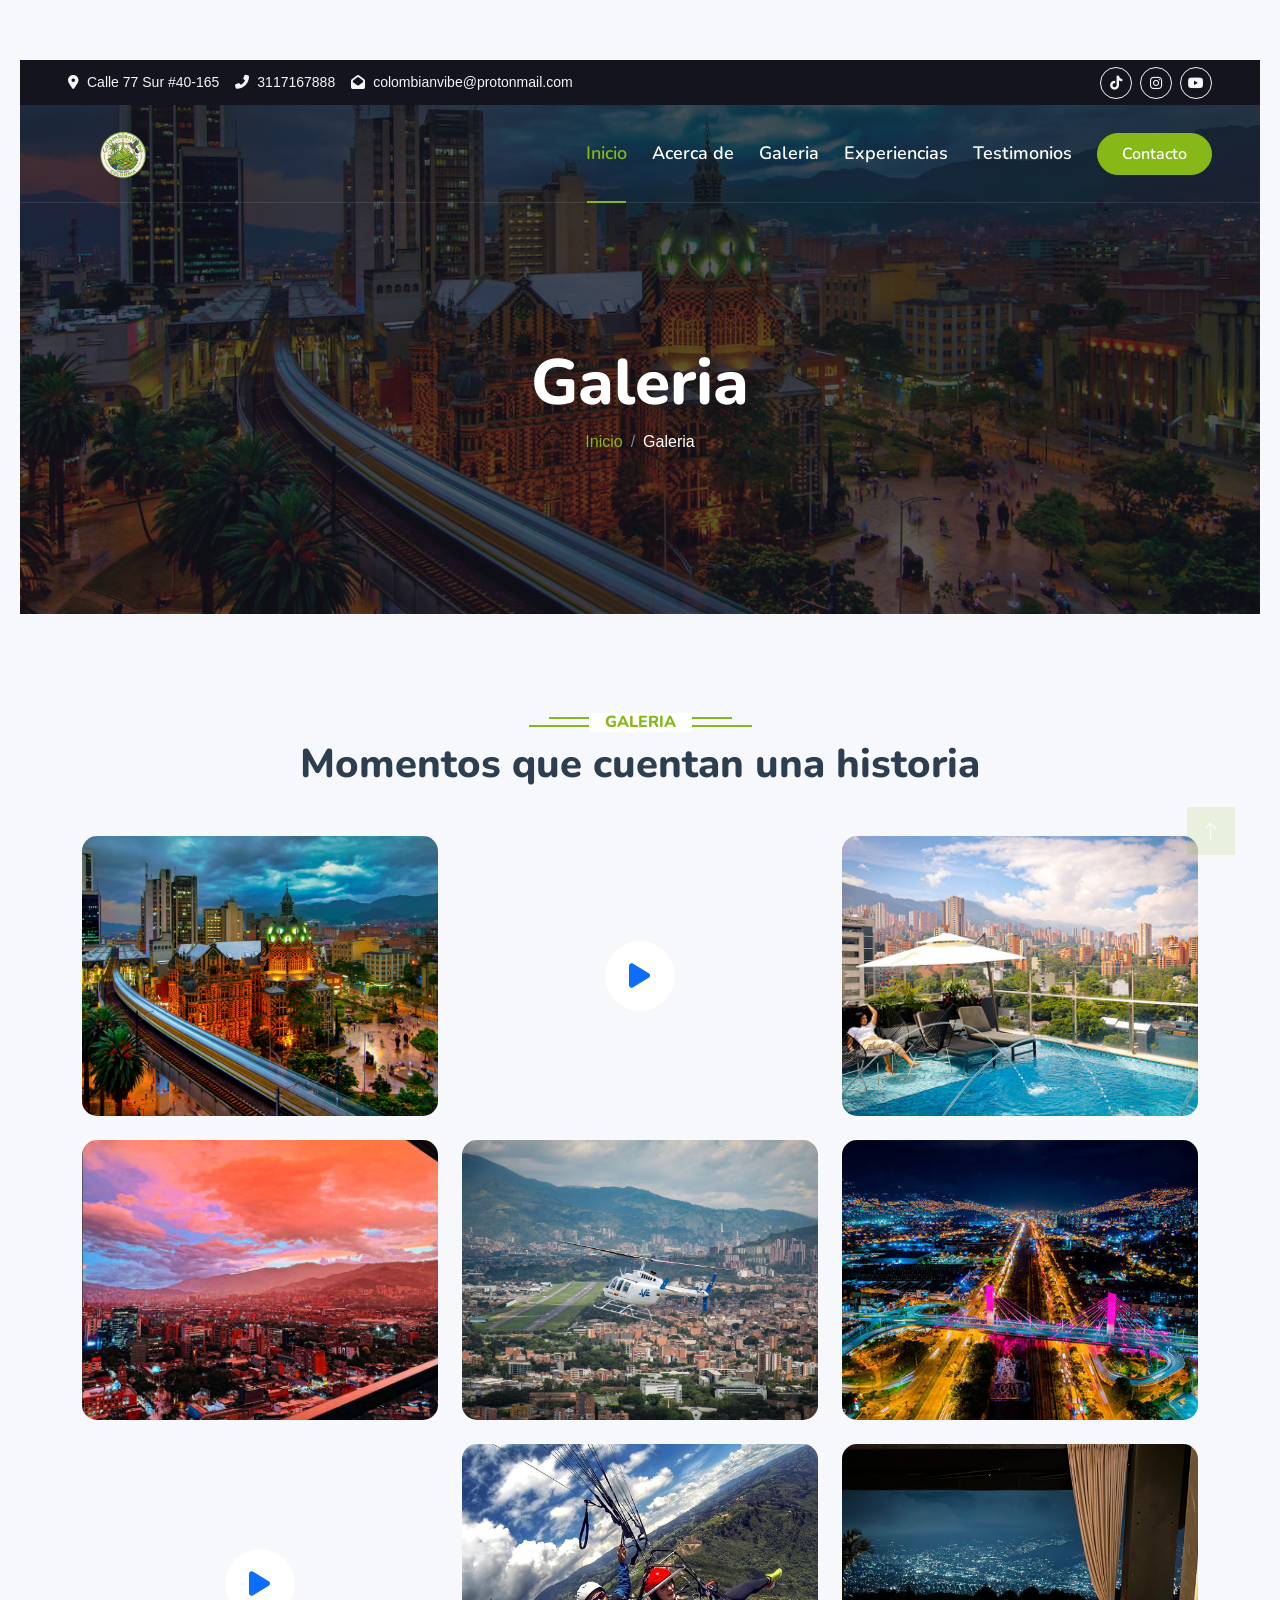
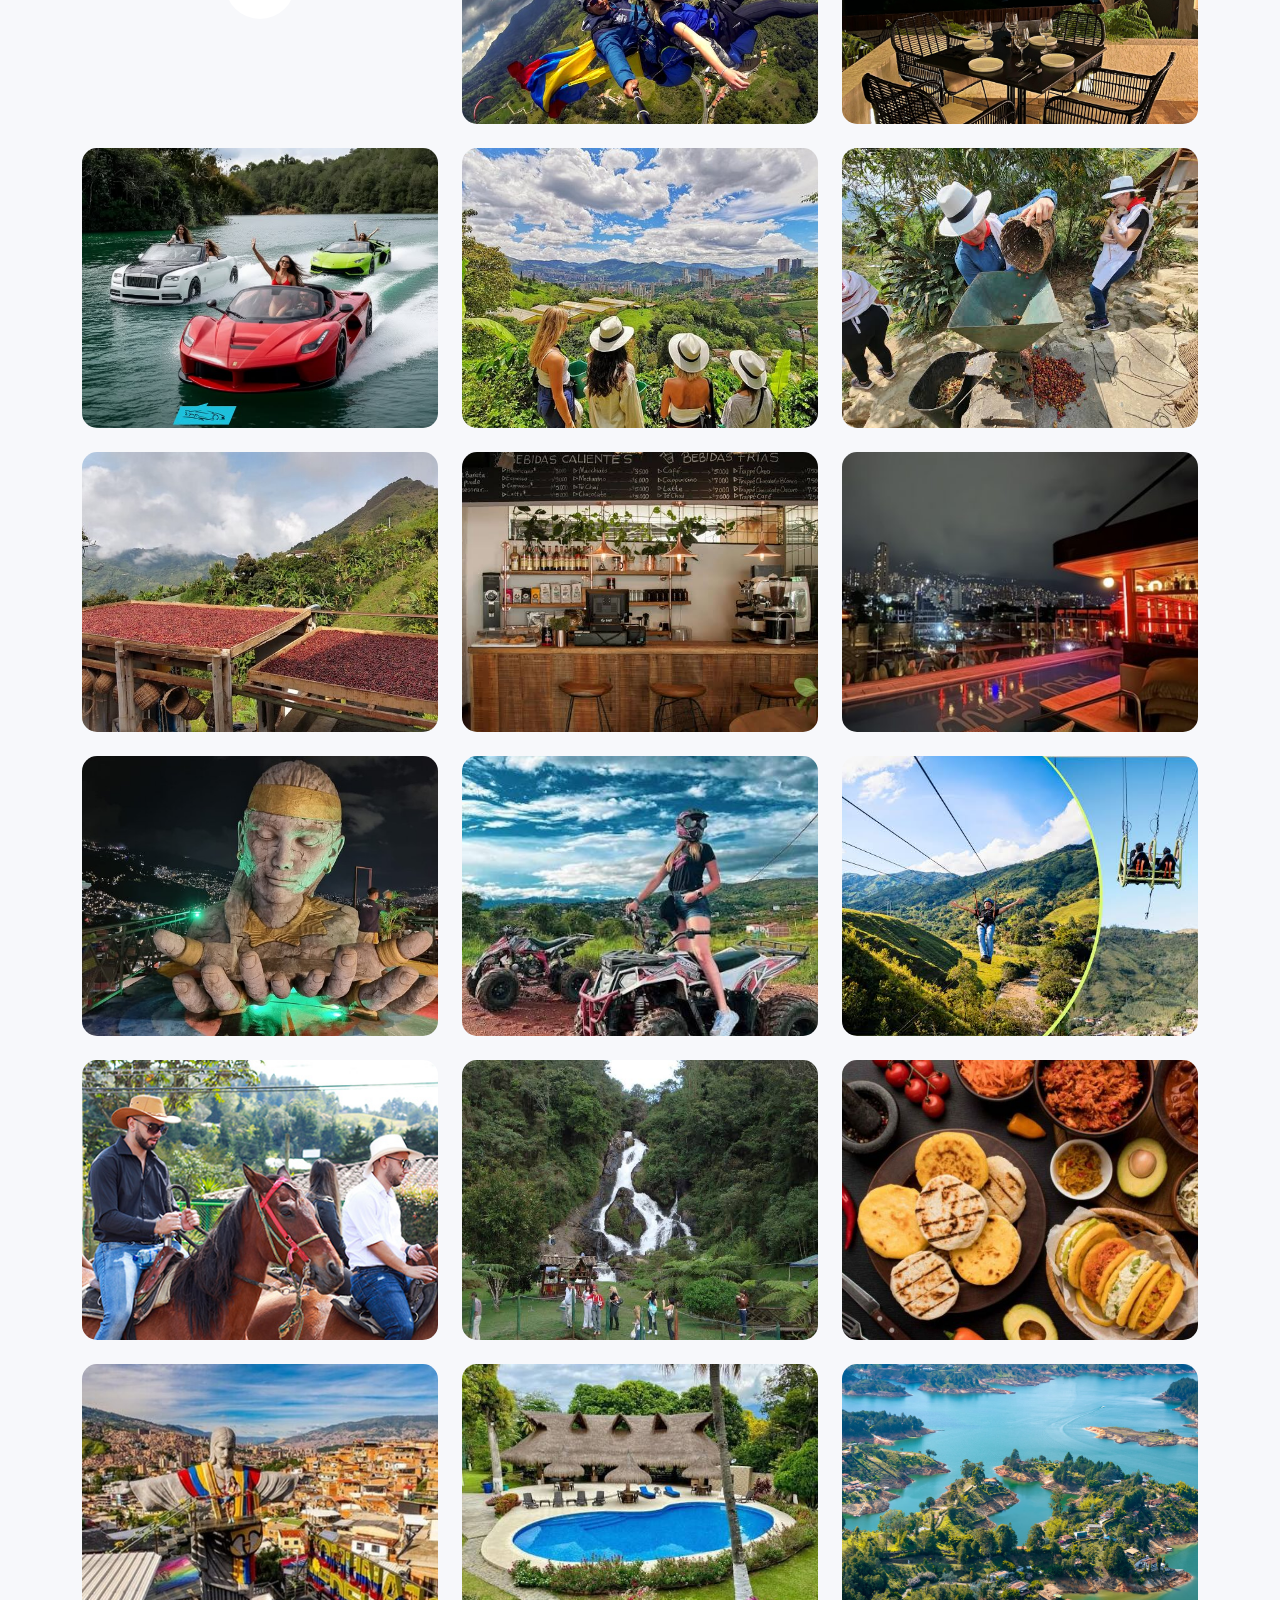
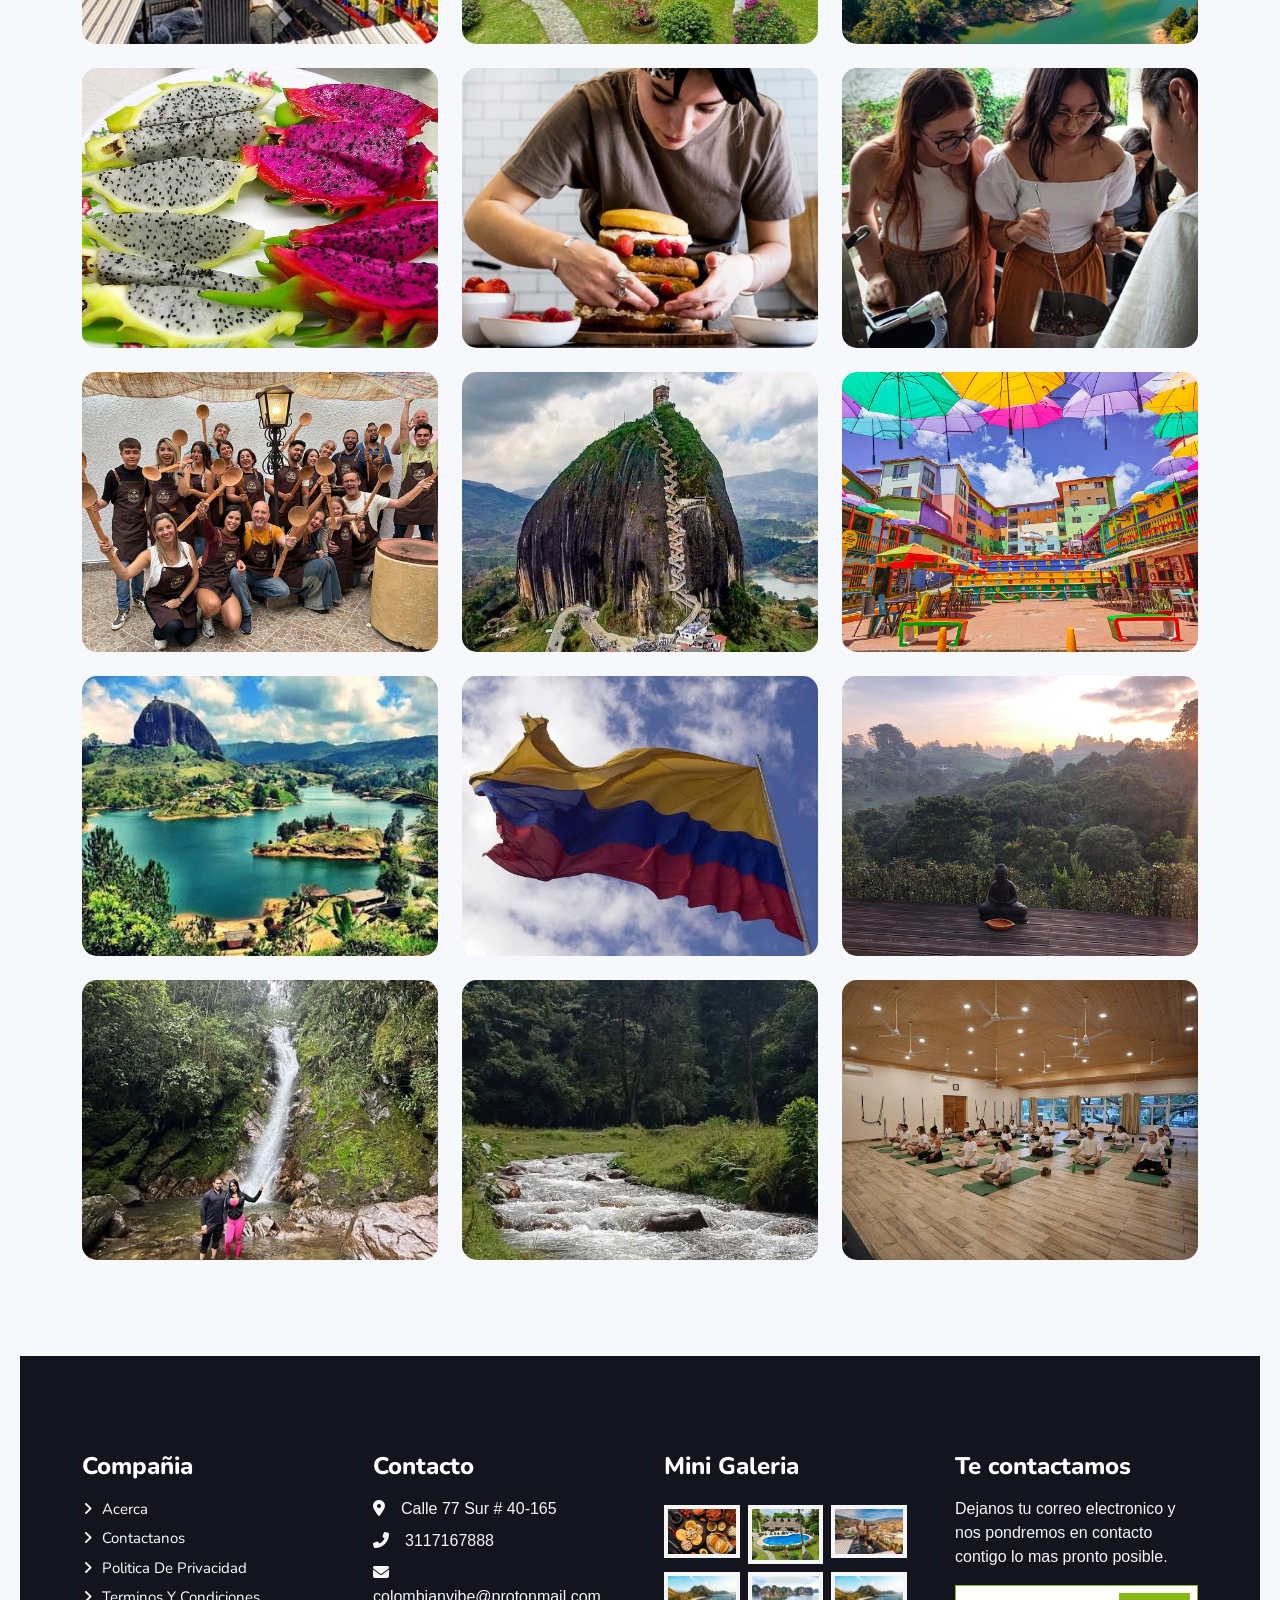
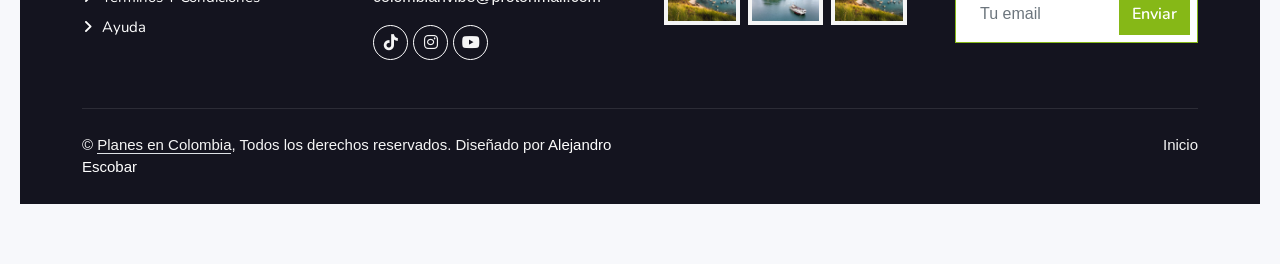
==== commit 253b8439: "Se actualizó la página de inicio" ====
--- a/about.html
+++ b/about.html
@@ -74,8 +74,8 @@
             </button>
             <div class="collapse navbar-collapse" id="navbarCollapse">
                 <div class="navbar-nav ms-auto py-0">
-                     <a href="inicio.html" class="nav-item nav-link active">Inicio</a>
-                    <a href="index.html" class="nav-item nav-link">Acerca de</a>
+                     <a href="index.html" class="nav-item nav-link active">Inicio</a>
+                    <a href="inicio.html" class="nav-item nav-link">Acerca de</a>
                     <a href="about.html" class="nav-item nav-link">Galeria</a>
                     <a href="service.html" class="nav-item nav-link">Experiencias</a>
                     <a href="destination.html" class="nav-item nav-link">Testimonios</a>
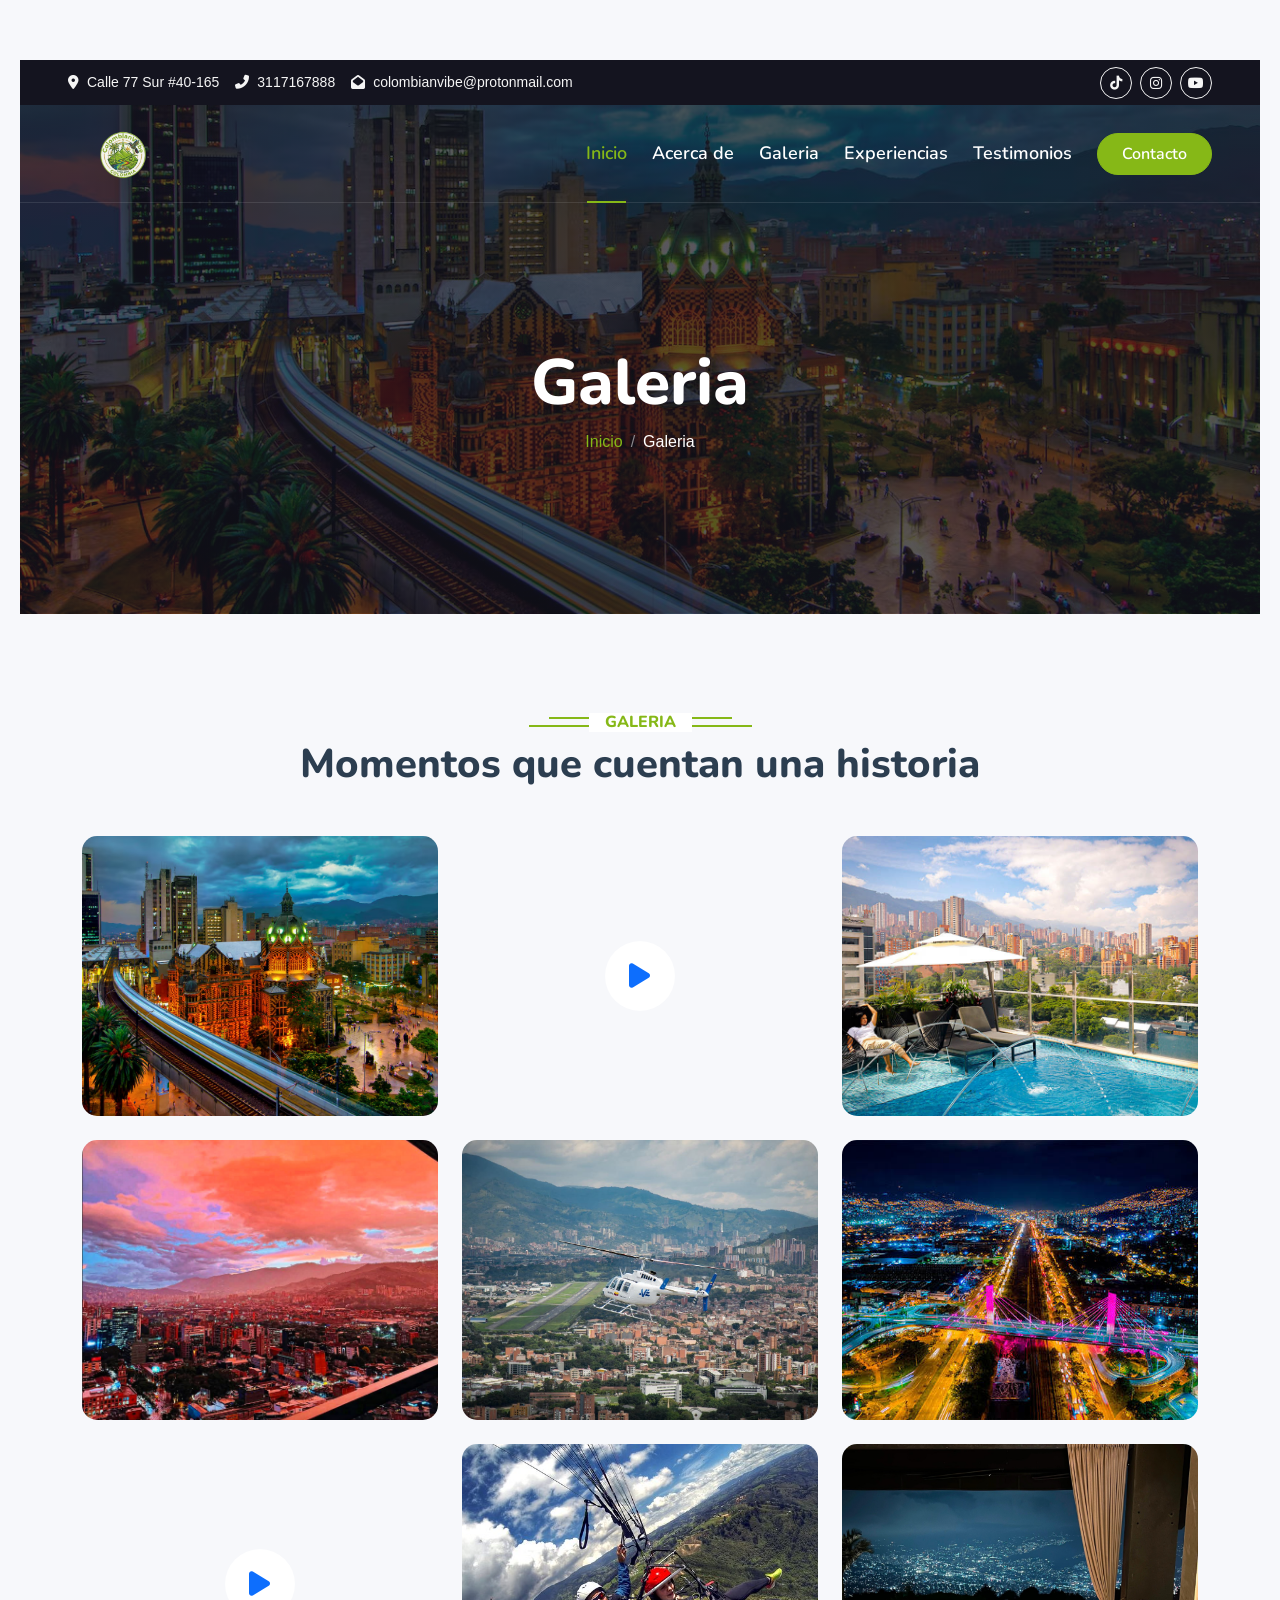
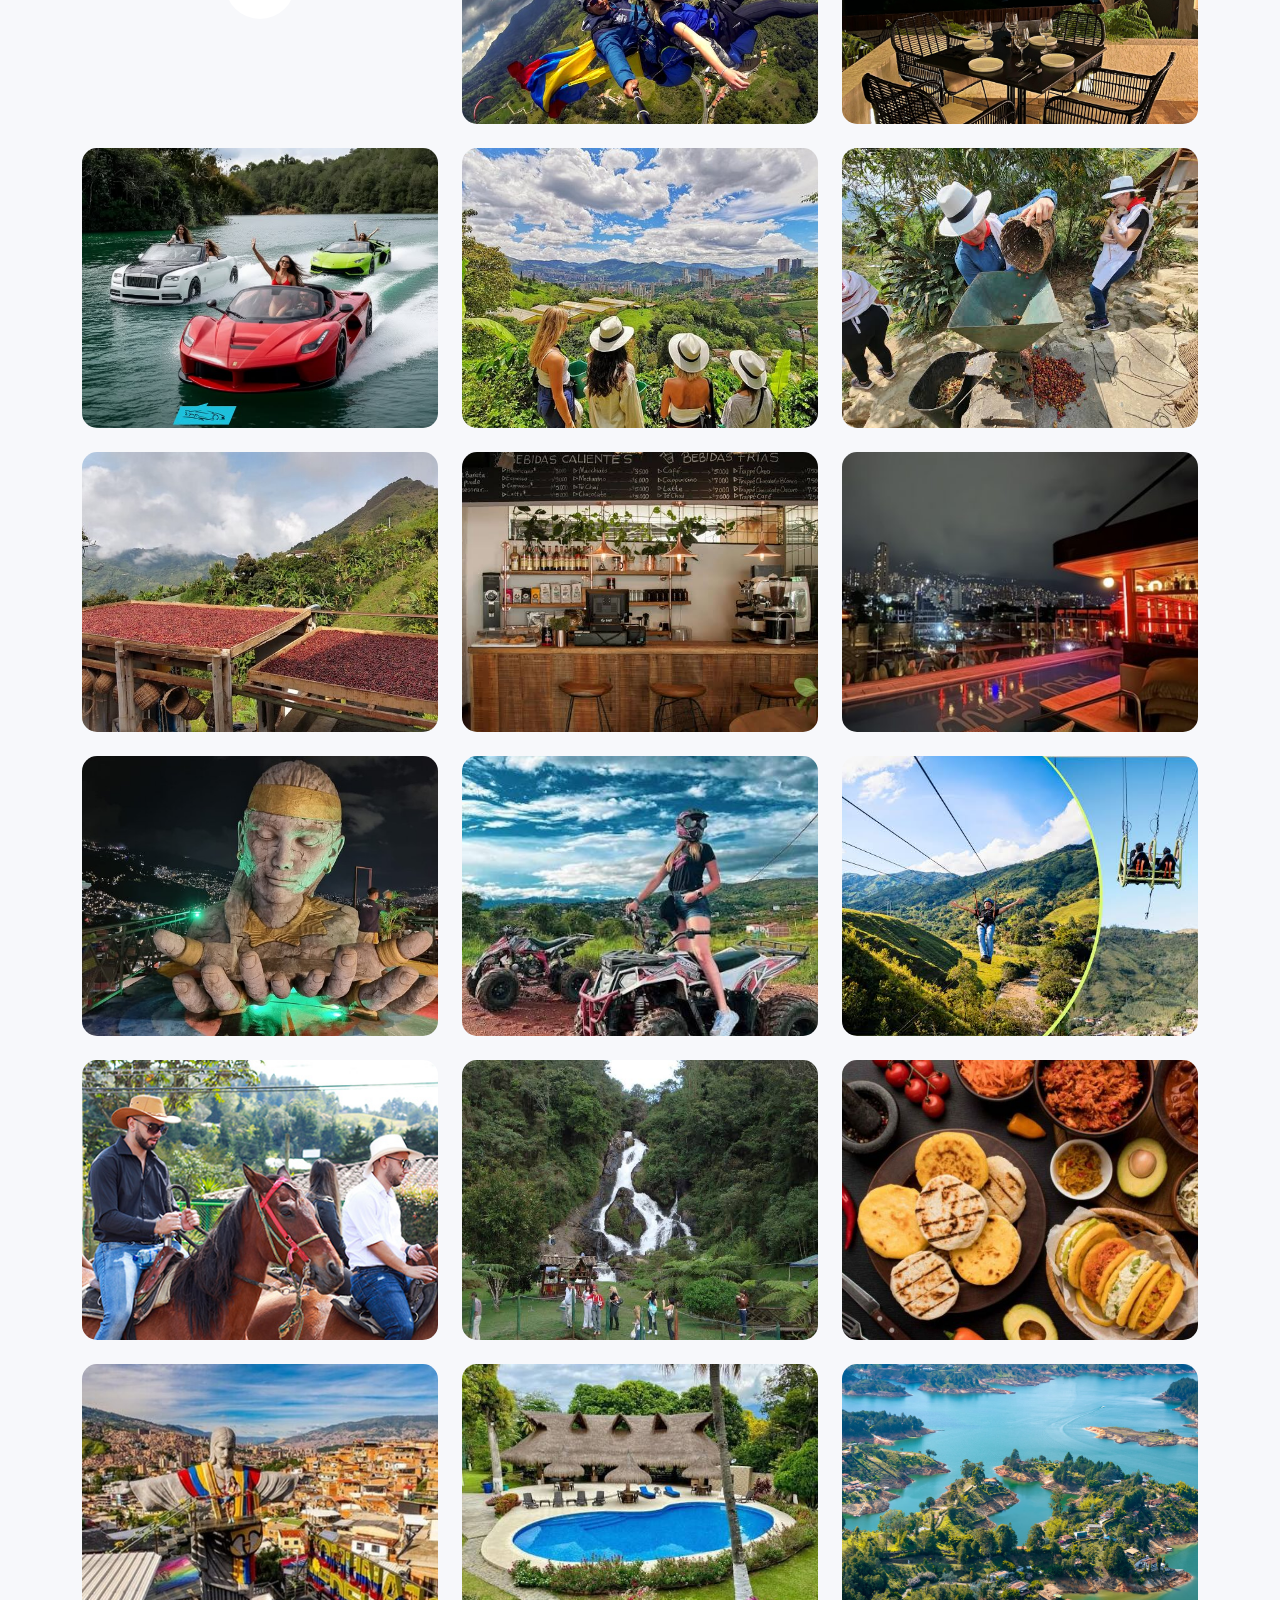
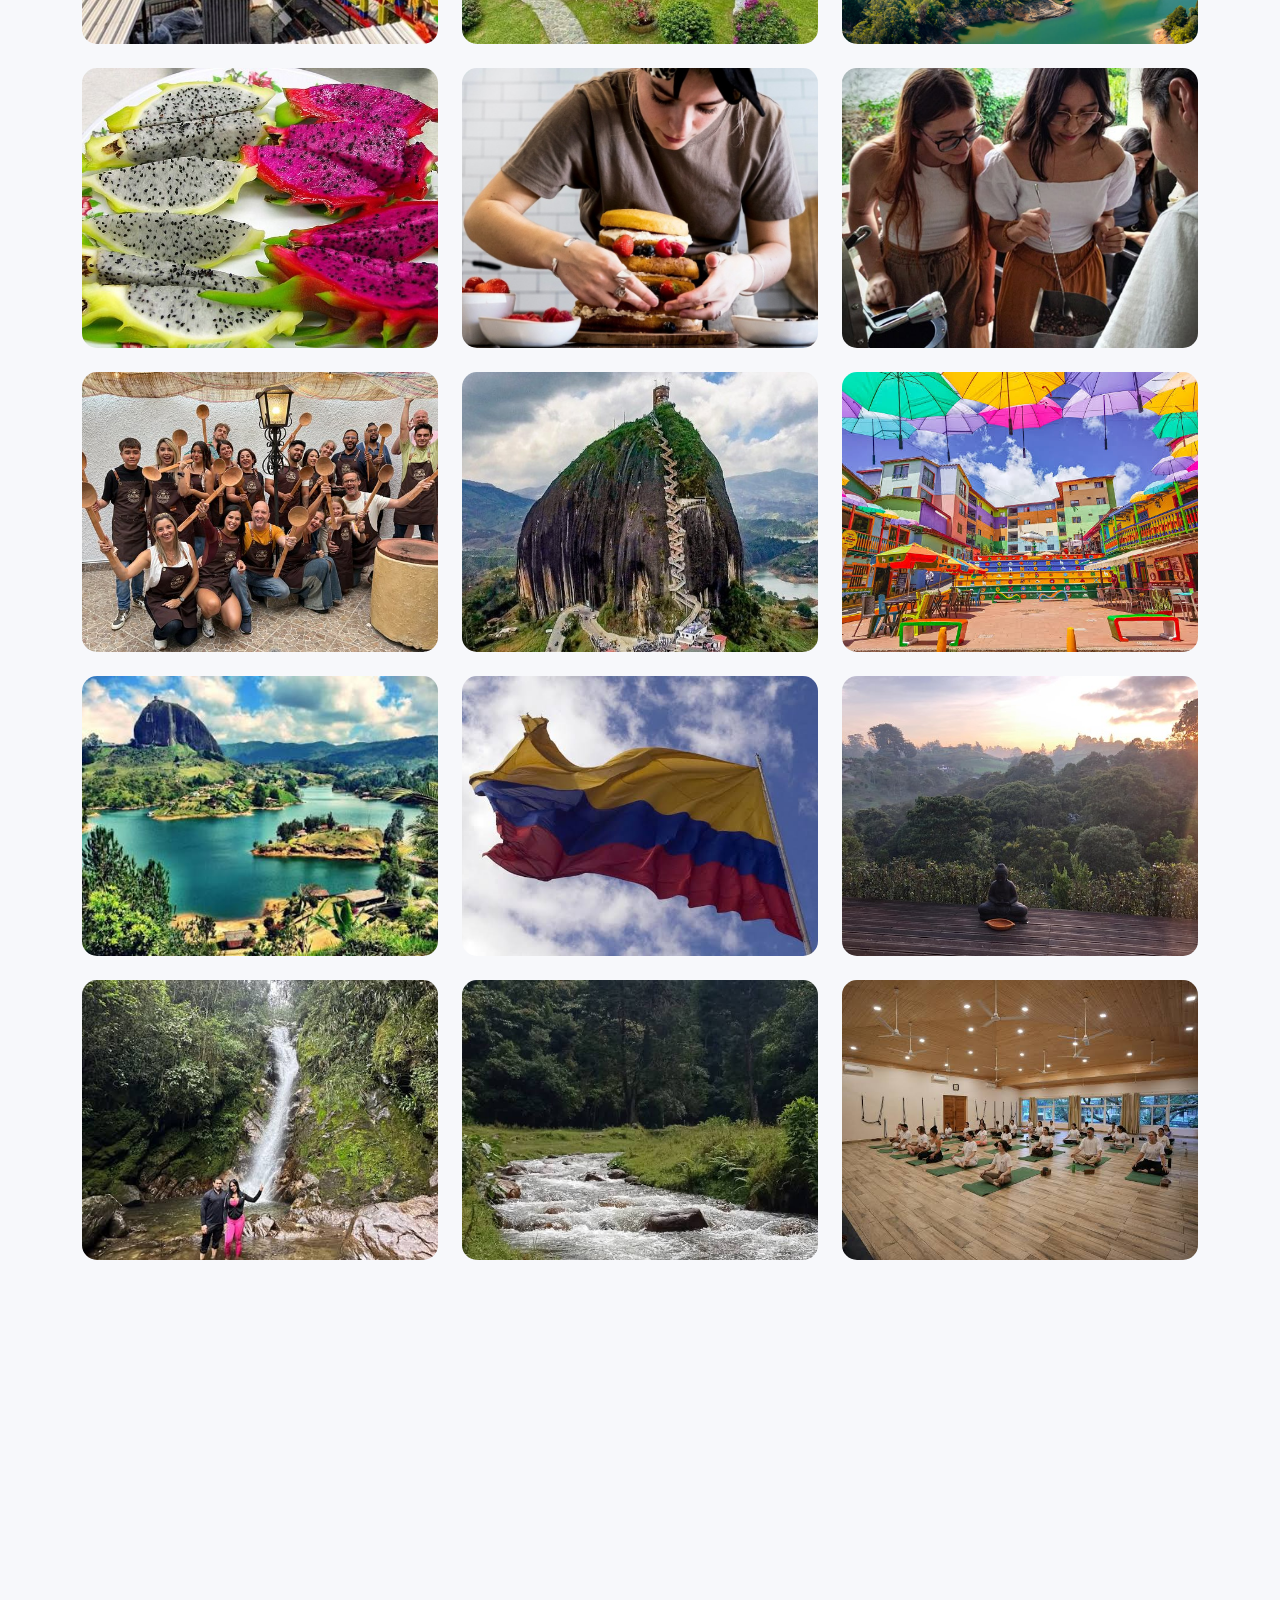
==== commit 32c43db4: "Se actualizó la página de inicio" ====
--- a/about.html
+++ b/about.html
@@ -75,7 +75,7 @@
             <div class="collapse navbar-collapse" id="navbarCollapse">
                 <div class="navbar-nav ms-auto py-0">
                      <a href="index.html" class="nav-item nav-link active">Inicio</a>
-                    <a href="inicio.html" class="nav-item nav-link">Acerca de</a>
+                    <a href="acerca.html" class="nav-item nav-link">Acerca de</a>
                     <a href="about.html" class="nav-item nav-link">Galeria</a>
                     <a href="service.html" class="nav-item nav-link">Experiencias</a>
                     <a href="destination.html" class="nav-item nav-link">Testimonios</a>
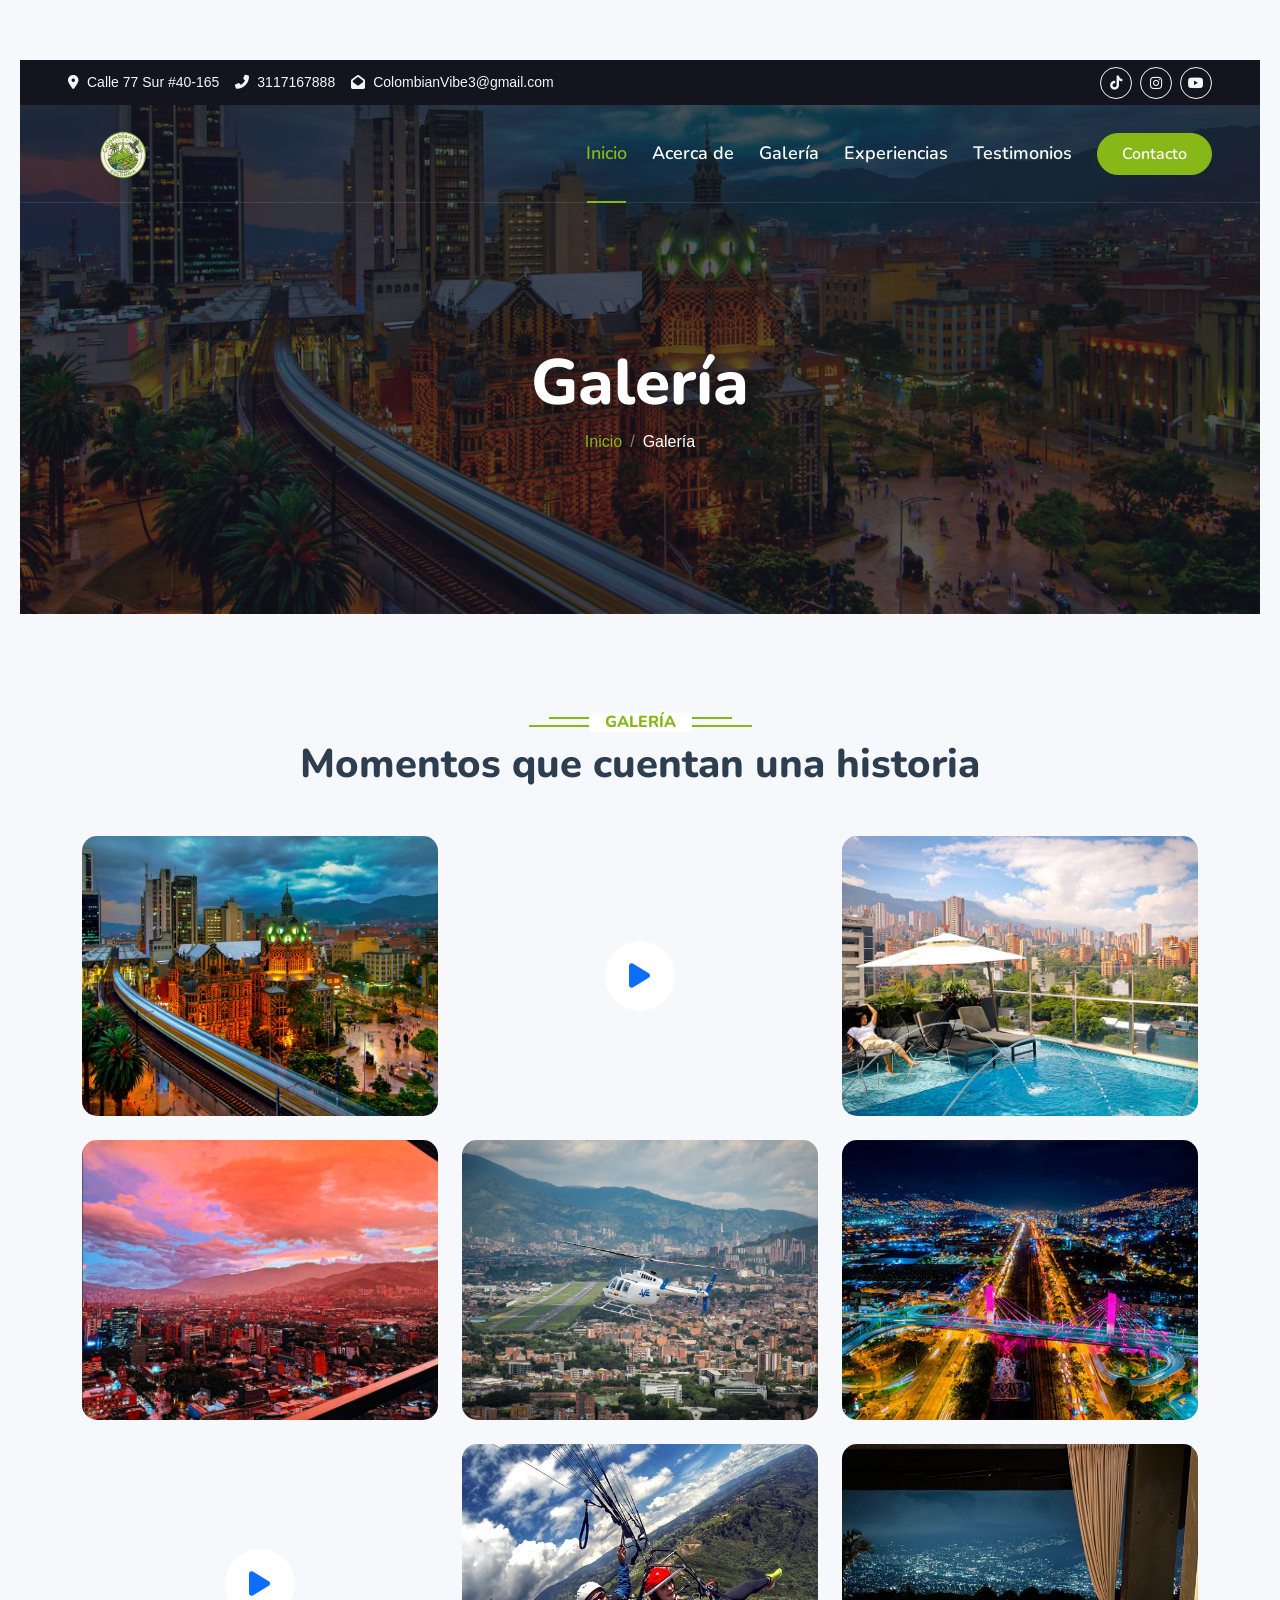
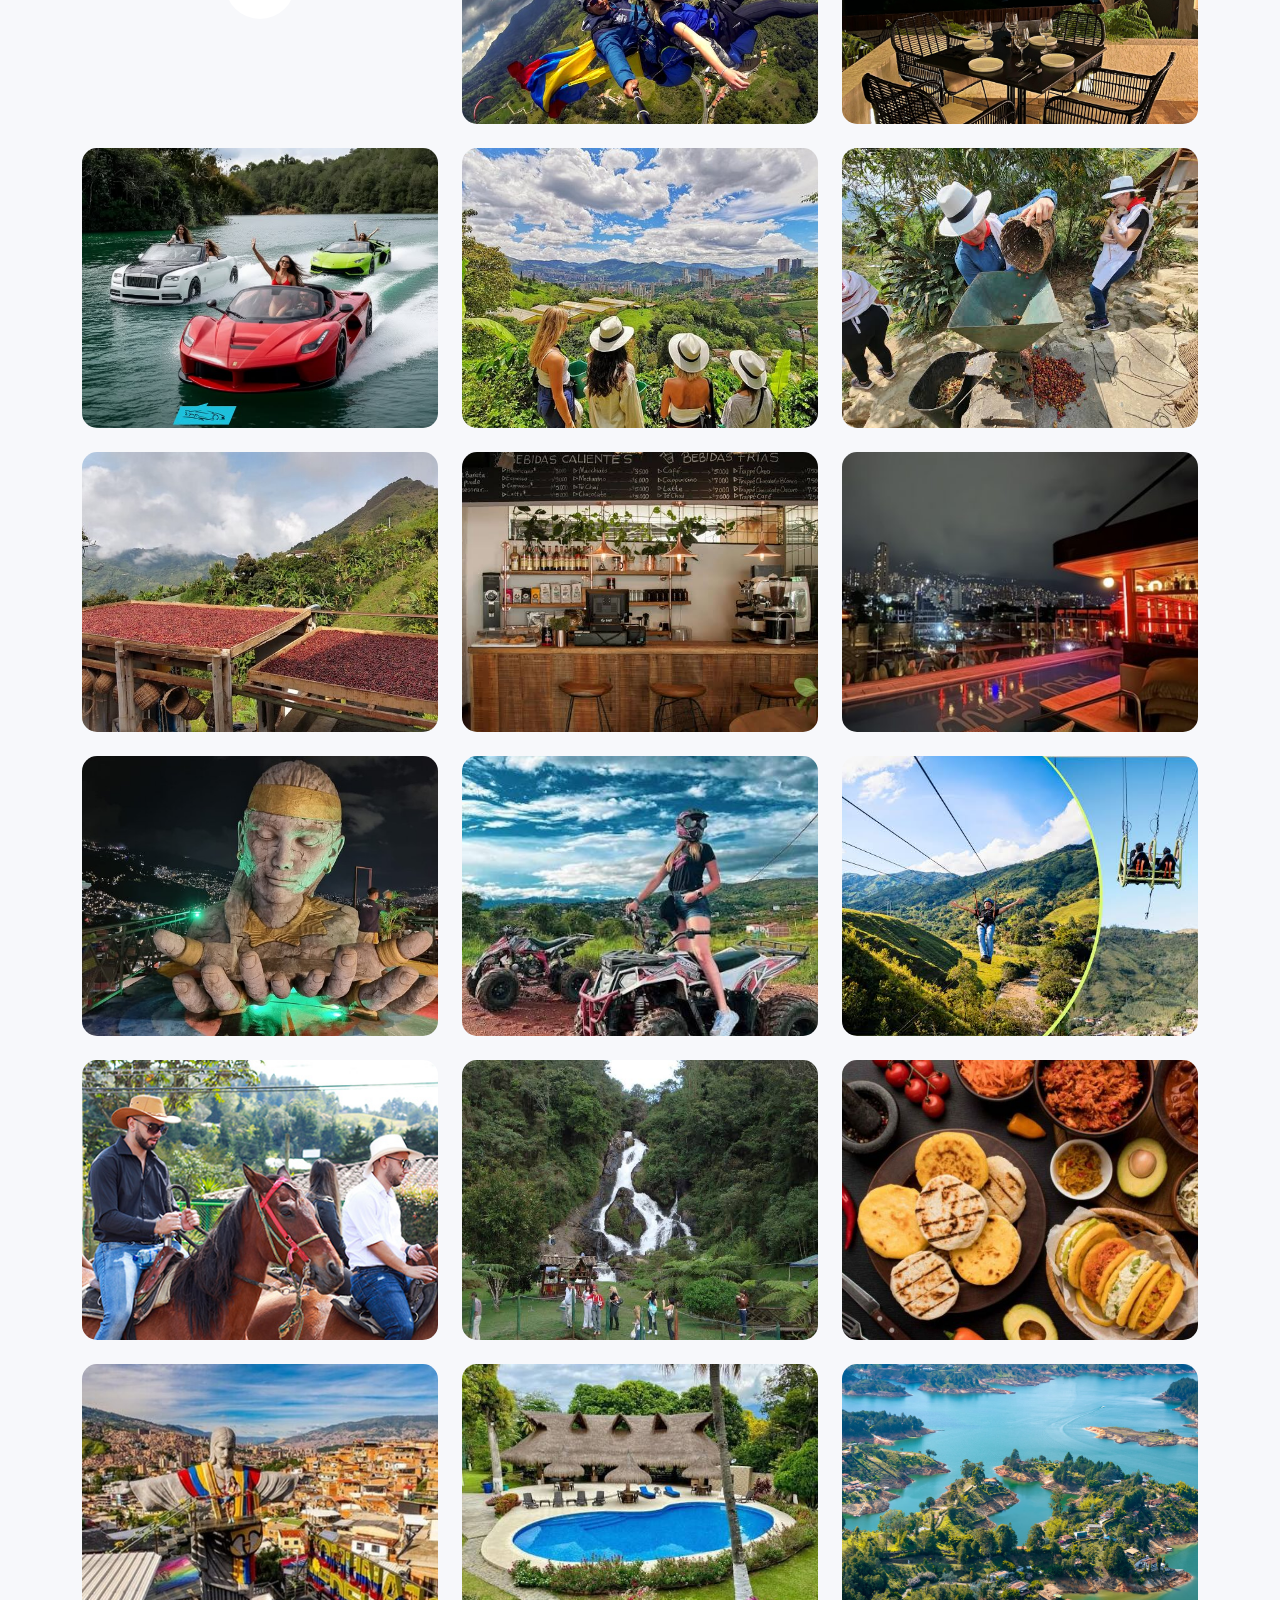
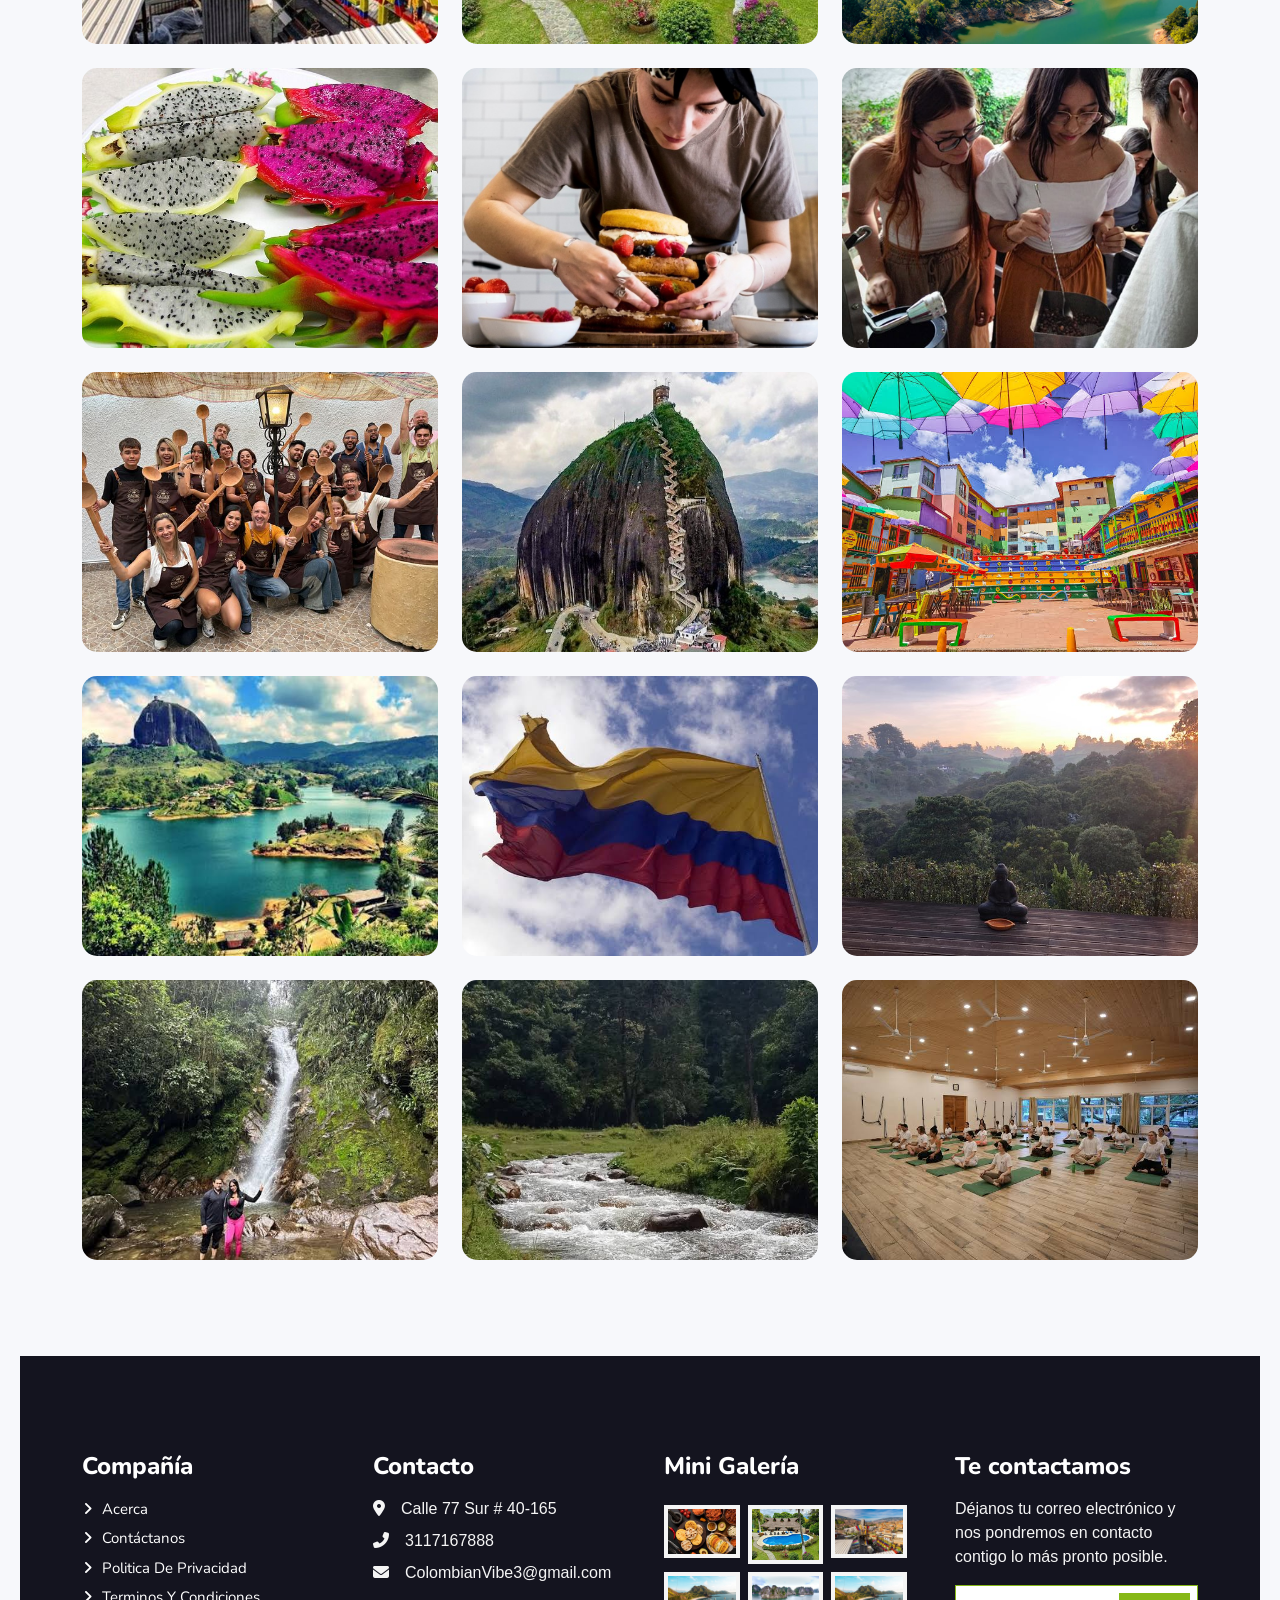
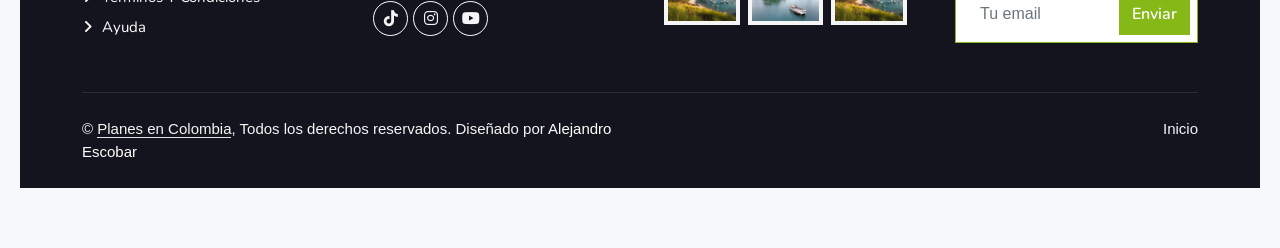
==== commit b00d3713: "Actualización del proyecto" ====
--- a/about.html
+++ b/about.html
@@ -47,14 +47,14 @@
                 <div class="d-inline-flex align-items-center" style="height: 45px;">
                     <small class="me-3 text-light"><i class="fa fa-map-marker-alt me-2"></i>Calle 77 Sur #40-165</small>
                     <small class="me-3 text-light"><i class="fa fa-phone-alt me-2"></i>3117167888</small>
-                    <small class="text-light"><i class="fa fa-envelope-open me-2"></i>colombianvibe@protonmail.com</small>
+                    <small class="text-light"><i class="fa fa-envelope-open me-2"></i>ColombianVibe3@gmail.com</small>
                 </div>
             </div>
             <div class="col-lg-4 text-center text-lg-end">
                 <div class="d-inline-flex align-items-center" style="height: 45px;">
-                   <a class="btn btn-sm btn-outline-light btn-sm-square rounded-circle me-2" href="https://www.tiktok.com/@colombianvibe2?_r=1&_t=ZS-98HyNl6wAh5"><i class="fab fa-tiktok fw-normal"></i></a>
-                   <a class="btn btn-sm btn-outline-light btn-sm-square rounded-circle me-2" href="https://www.instagram.com/colombianvibee/"><i class="fab fa-instagram fw-normal"></i></a>
-                    <a class="btn btn-sm btn-outline-light btn-sm-square rounded-circle" href="https://www.youtube.com/watch?v=K8QaOFiFDps"><i class="fab fa-youtube fw-normal"></i></a>
+                   <a class="btn btn-sm btn-outline-light btn-sm-square rounded-circle me-2" href="https://www.tiktok.com/@colombianvibe7?_r=1&_t=ZS-98aLwaeX6fM"><i class="fab fa-tiktok fw-normal"></i></a>
+                   <a class="btn btn-sm btn-outline-light btn-sm-square rounded-circle me-2" href="https://www.instagram.com/colombianvibeee?igsh=Z285eDk1OTZoczN0&utm_source=qr"><i class="fab fa-instagram fw-normal"></i></a>
+                    <a class="btn btn-sm btn-outline-light btn-sm-square rounded-circle" href="https://youtube.com/@colombianvibe?si=mpZFiADjovuv6YDq"><i class="fab fa-youtube fw-normal"></i></a>
                 </div>
             </div>
         </div>
@@ -76,7 +76,7 @@
                 <div class="navbar-nav ms-auto py-0">
                      <a href="index.html" class="nav-item nav-link active">Inicio</a>
                     <a href="acerca.html" class="nav-item nav-link">Acerca de</a>
-                    <a href="about.html" class="nav-item nav-link">Galeria</a>
+                    <a href="about.html" class="nav-item nav-link">Galería</a>
                     <a href="service.html" class="nav-item nav-link">Experiencias</a>
                     <a href="destination.html" class="nav-item nav-link">Testimonios</a>
                     
@@ -89,12 +89,12 @@
             <div class="container py-5">
                 <div class="row justify-content-center py-5">
                     <div class="col-lg-10 pt-lg-5 mt-lg-5 text-center">
-                        <h1 class="display-3 text-white animated slideInDown">Galeria</h1>
+                        <h1 class="display-3 text-white animated slideInDown">Galería</h1>
                         <nav aria-label="breadcrumb">
                             <ol class="breadcrumb justify-content-center">
                                 <li class="breadcrumb-item"><a href="index.html">Inicio</a></li>
                                 
-                                <li class="breadcrumb-item text-white active" aria-current="page">Galeria</li>
+                                <li class="breadcrumb-item text-white active" aria-current="page">Galería</li>
                             </ol>
                         </nav>
                     </div>
@@ -109,7 +109,7 @@
 
         <div class="text-center wow fadeInUp" data-wow-delay="0.1s">
             <h6 class="section-title bg-white text-center text-primary px-3">
-                Galeria
+                Galería
             </h6>
             <h1 class="mb-5">
                 Momentos que cuentan una historia
@@ -429,14 +429,14 @@
 
 </div>
 
-    <!-- Footer Start -->
+     <!-- Footer Start -->
     <div class="container-fluid bg-dark text-light footer pt-5 mt-5 wow fadeIn" data-wow-delay="0.1s">
         <div class="container py-5">
             <div class="row g-5">
                 <div class="col-lg-3 col-md-6">
-                    <h4 class="text-white mb-3">Compañia</h4>
+                    <h4 class="text-white mb-3">Compañía</h4>
                     <a class="btn btn-link" href="">Acerca</a>
-                    <a class="btn btn-link" href="">Contactanos</a>
+                    <a class="btn btn-link" href="">Contáctanos</a>
                     <a class="btn btn-link" href="">Politica de Privacidad</a>
                     <a class="btn btn-link" href="">Terminos y Condiciones</a>
                     <a class="btn btn-link" href="">Ayuda</a>
@@ -445,15 +445,16 @@
                     <h4 class="text-white mb-3">Contacto</h4>
                     <p class="mb-2"><i class="fa fa-map-marker-alt me-3"></i>Calle 77 Sur # 40-165</p>
                     <p class="mb-2"><i class="fa fa-phone-alt me-3"></i>3117167888</p>
-                    <p class="mb-2"><i class="fa fa-envelope me-3"></i>colombianvibe@protonmail.com</p>
+                    <p class="mb-2"><i class="fa fa-envelope me-3"></i>ColombianVibe3@gmail.com</p>
                     <div class="d-flex pt-2">
-                       <a class="btn btn-outline-light btn-social" href="https://www.tiktok.com/@colombianvibe2?_r=1&_t=ZS-98HyNl6wAh5"><i class="fab fa-tiktok"></i></a>
-                        <a class="btn btn-outline-light btn-social" href="https://www.instagram.com/colombianvibee/"><i class="fab fa-instagram"></i></a>
-                        <a class="btn btn-outline-light btn-social" href="https://www.youtube.com/watch?v=K8QaOFiFDps"><i class="fab fa-youtube"></i></a>
+                        <a class="btn btn-outline-light btn-social" href="https://www.tiktok.com/@colombianvibe7?_r=1&_t=ZS-98aLwaeX6fM"><i class="fab fa-tiktok"></i></a>
+                        <a class="btn btn-outline-light btn-social" href="https://www.instagram.com/colombianvibeee?igsh=Z285eDk1OTZoczN0&utm_source=qr"><i class="fab fa-instagram"></i></a>
+                        <a class="btn btn-outline-light btn-social" href="https://youtube.com/@colombianvibe?si=mpZFiADjovuv6YDq"><i class="fab fa-youtube"></i></a>
+                     
                     </div>
                 </div>
                 <div class="col-lg-3 col-md-6">
-                    <h4 class="text-white mb-3">Mini Galeria</h4>
+                    <h4 class="text-white mb-3">Mini Galería</h4>
                     <div class="row g-2 pt-2">
                         <div class="col-4">
                             <img class="img-fluid bg-light p-1" src="img/destino1.jpg" alt="">
@@ -477,10 +478,10 @@
                 </div>
                 <div class="col-lg-3 col-md-6">
                     <h4 class="text-white mb-3">Te contactamos</h4>
-                    <p>Dejanos tu correo electronico y nos pondremos en contacto contigo lo mas pronto posible.</p>
+                    <p>Déjanos tu correo electrónico y nos pondremos en contacto contigo lo más pronto posible.</p>
                     <div class="position-relative mx-auto" style="max-width: 400px;">
                         <input class="form-control border-primary w-100 py-3 ps-4 pe-5" type="text" placeholder="Tu email">
-                        <button type="button" class="btn btn-primary py-2 position-absolute top-0 end-0 mt-2 me-2 contact-btn">
+                       <button type="button" class="btn btn-primary py-2 position-absolute top-0 end-0 mt-2 me-2 contact-btn">
     Enviar
 </button>
                     </div>
@@ -499,7 +500,7 @@
                     </div>
                     <div class="col-md-6 text-center text-md-end">
                         <div class="footer-menu">
-                            <a href="">Inicio</a>
+                            <a href="index.html">Inicio</a>
                        
                         </div>
                     </div>
@@ -508,7 +509,6 @@
         </div>
     </div>
     <!-- Footer End -->
-
 
     <!-- Back to Top -->
     <a href="#" class="btn btn-lg btn-primary btn-lg-square back-to-top"><i class="bi bi-arrow-up"></i></a>
@@ -520,7 +520,9 @@
     <script src="lib/wow/wow.min.js"></script>
     <script src="lib/easing/easing.min.js"></script>
     <script src="lib/waypoints/waypoints.min.js"></script>
-            <div id="mensajeEnviado" class="popup-mensaje">
+
+    
+        <div id="mensajeEnviado" class="popup-mensaje">
     <div class="popup-contenido">
         <i class="fas fa-check-circle"></i>
         <h3>¡Mensaje enviado!</h3>
@@ -528,10 +530,19 @@
         <button id="cerrarPopup">Aceptar</button>
     </div>
 </div>
+        <div id="mensajeEnviado" class="popup-mensaje">
+    <div class="popup-contenido">
+        <i class="fas fa-check-circle"></i>
+        <h3>¡Mensaje enviado!</h3>
+        <p>Gracias por contactarnos. Te responderemos lo antes posible.</p>
+        <button id="cerrarPopup">Aceptar</button>
+    </div>
+</div>
+
+
 
     <!-- Template Javascript -->
     <script src="js/main.js"></script>
-    <script src="js/gallery.js"></script>
 </body>
 
 </html>
--- a/css/style.css
+++ b/css/style.css
@@ -368,8 +368,9 @@
 
 .team-container{
 
-     display: grid;
-    grid-template-columns: repeat(5, 1fr);
+      display: grid;
+    grid-template-columns: repeat(3, 320px);
+    justify-content: center;
     gap: 20px;
 }
 
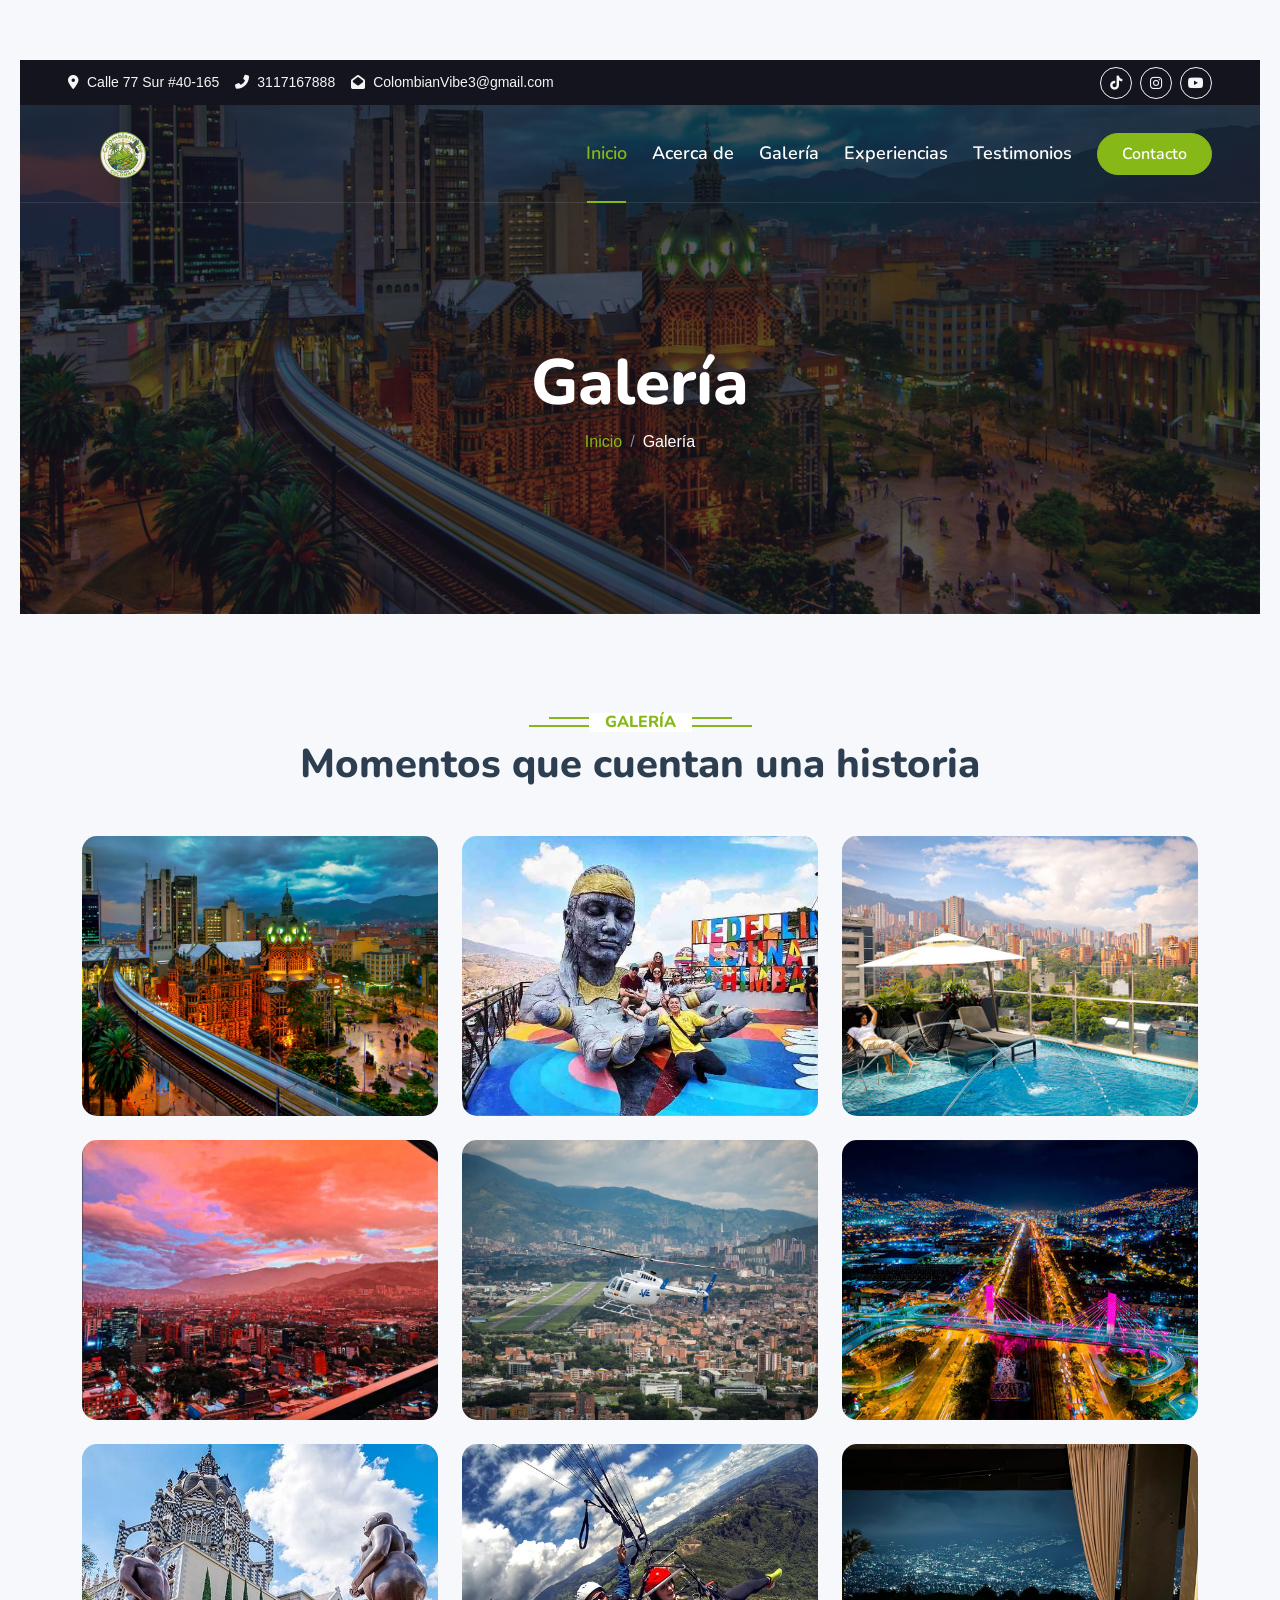
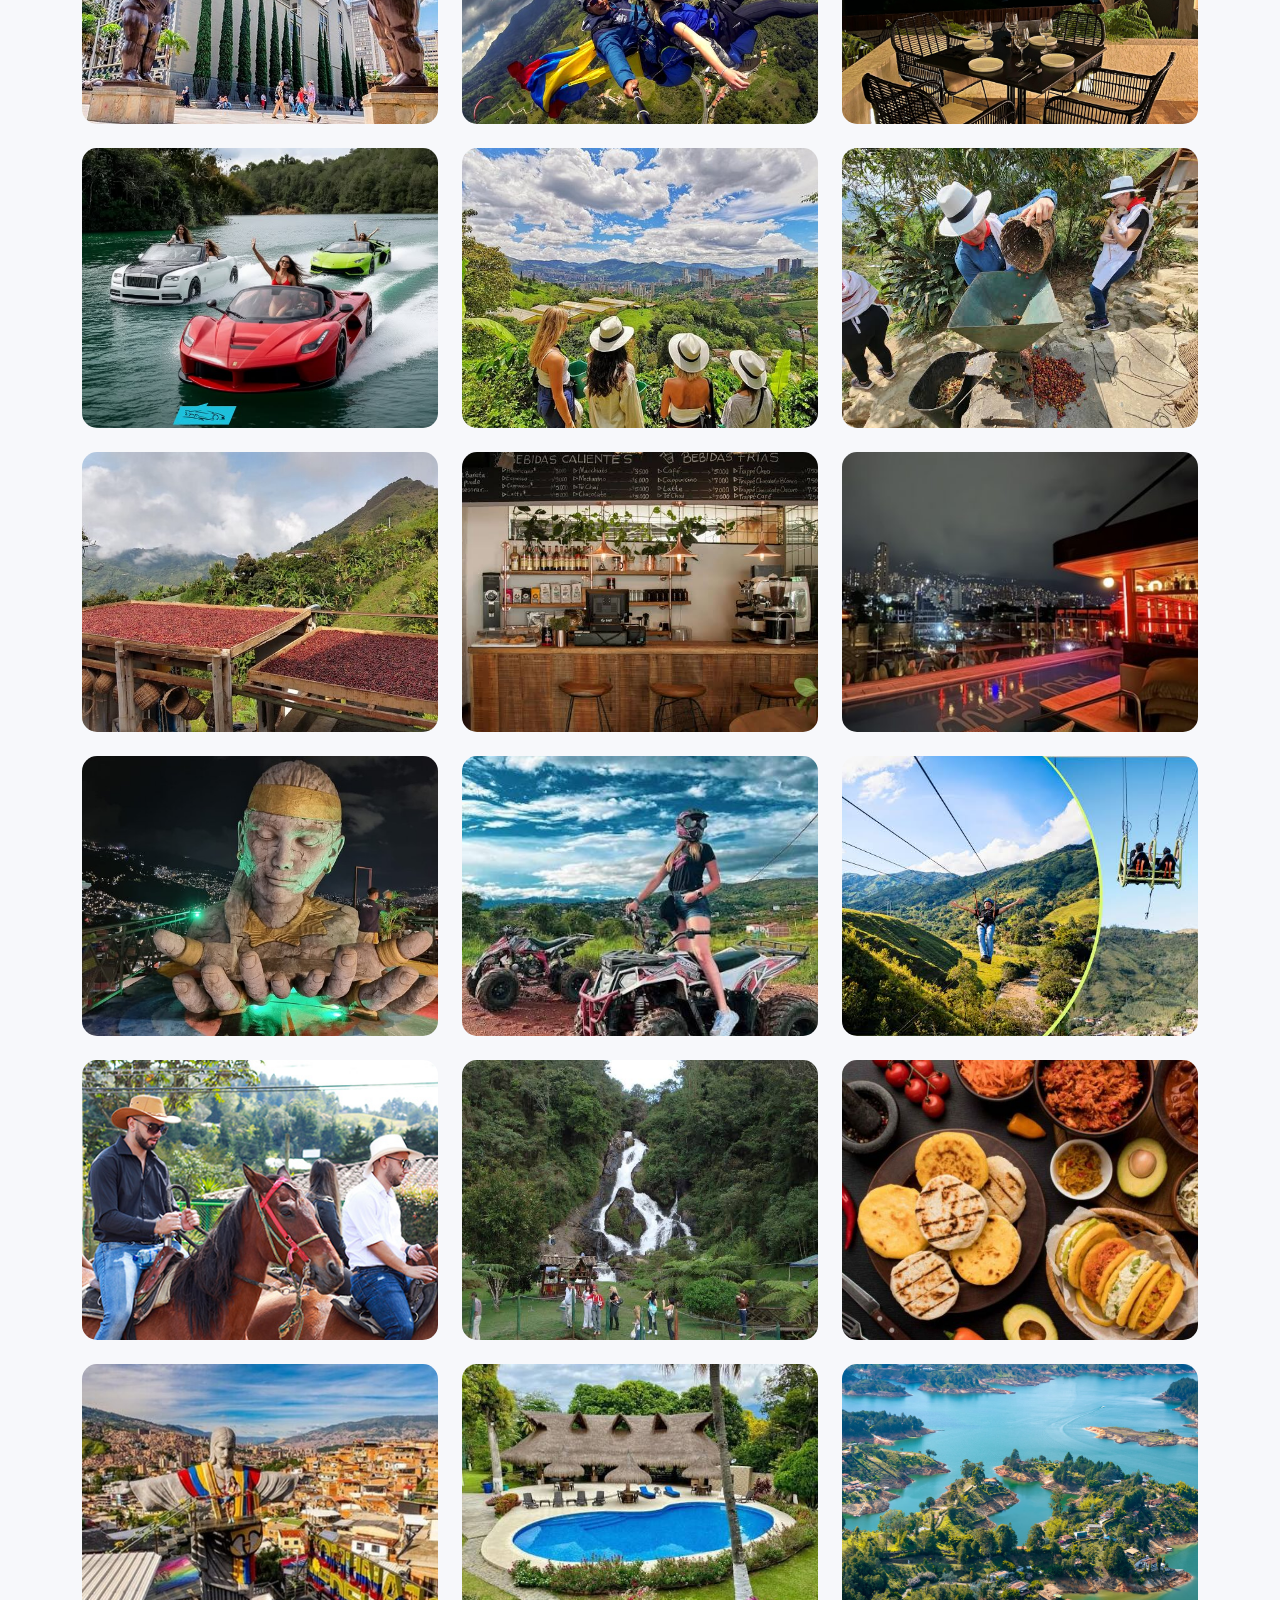
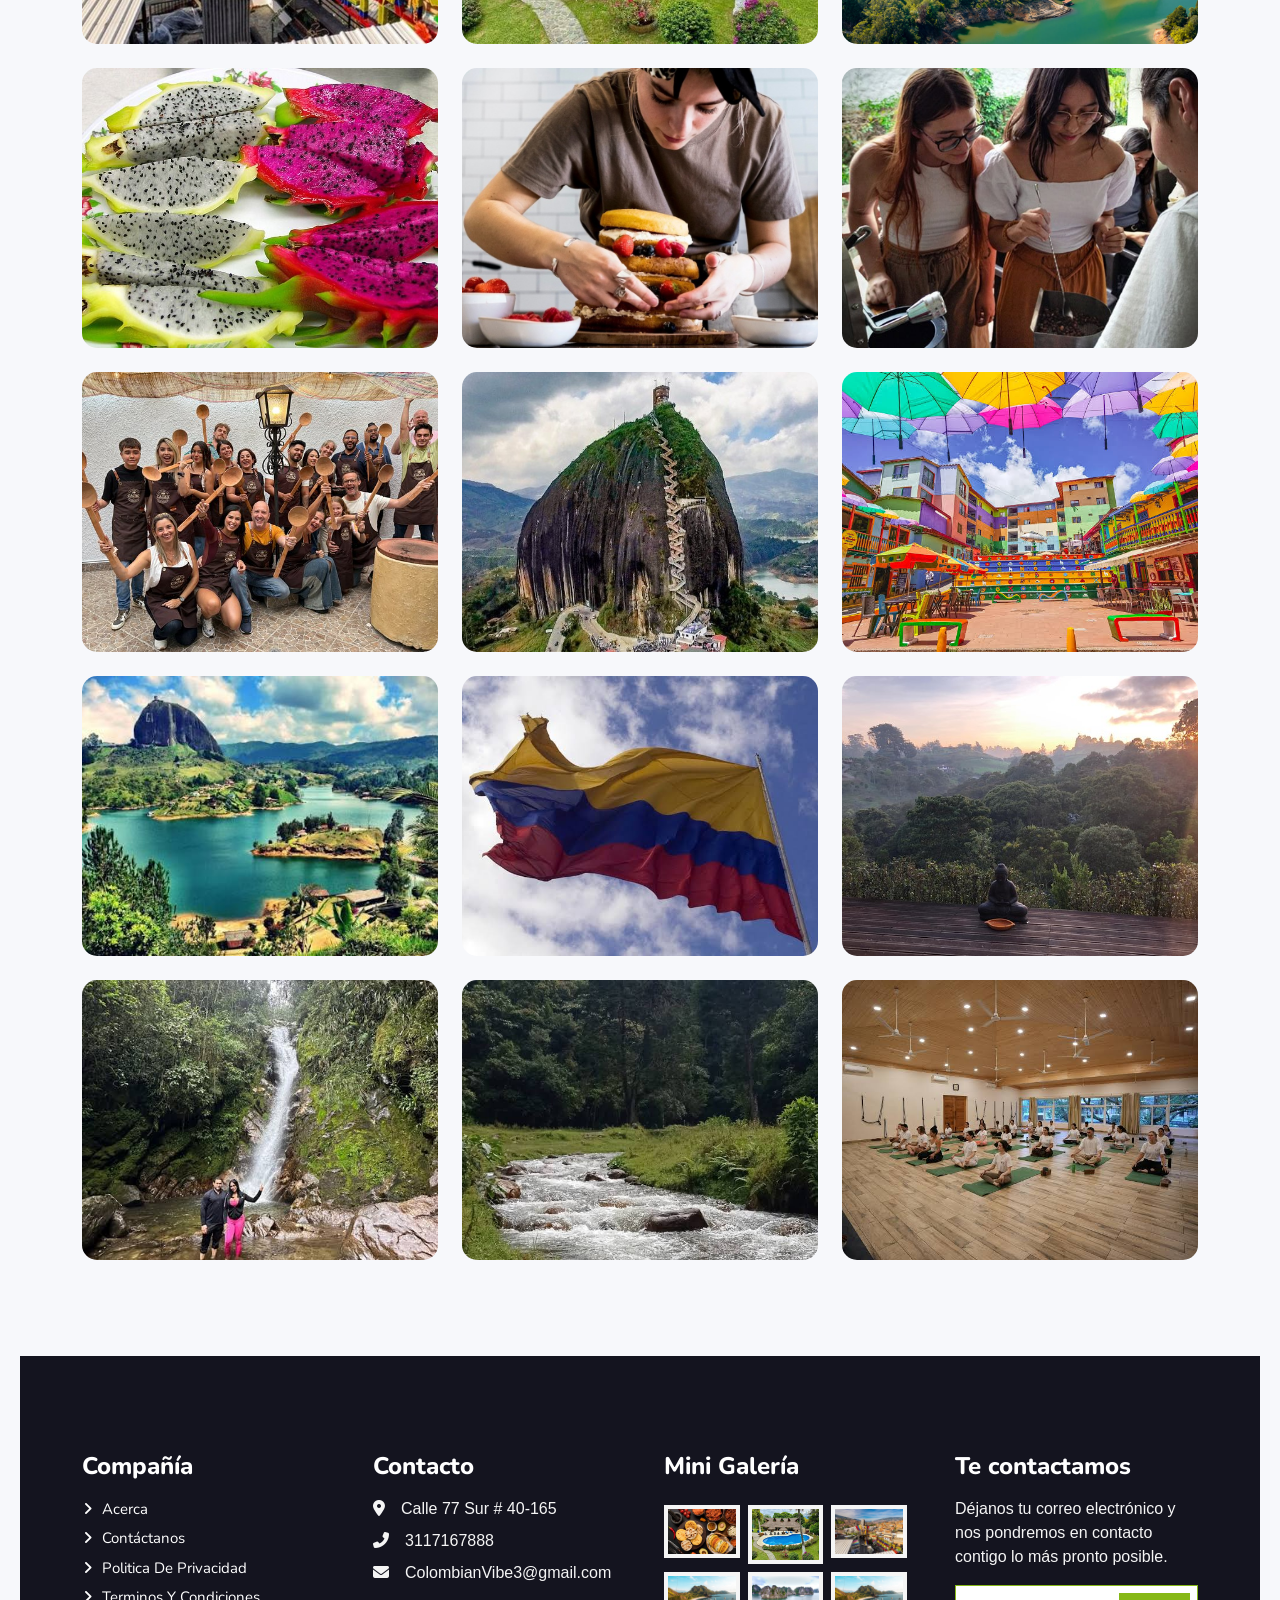
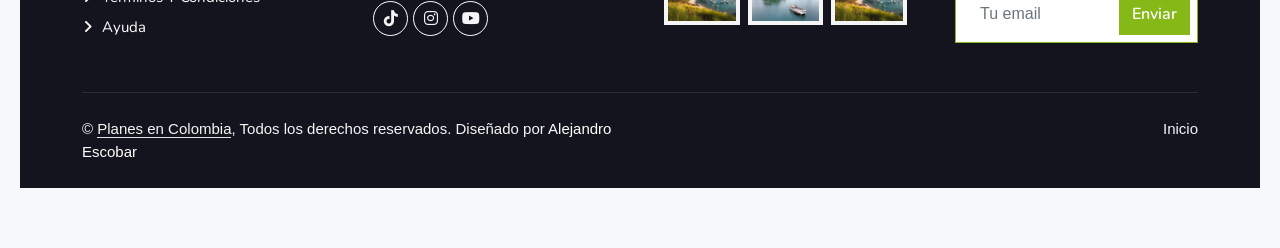
==== commit 15e8430b: "Actualización del proyecto" ====
--- a/about.html
+++ b/about.html
@@ -125,19 +125,11 @@
                 </div>
             </div>
 
-               <!-- Video -->
-            <div class="col-lg-4 col-md-6">
-                <div class="gallery-item video-item">
-                    <video muted>
-                        <source src="video/video2.mp4" type="video/mp4">
-                    </video>
-
-                    <div class="play-icon">
-                        <i class="fas fa-play"></i>
-                    </div>
-                </div>
-
-
+              <!-- Imagen 1 -->
+            <div class="col-lg-4 col-md-6">
+                <div class="gallery-item">
+                    <img src="img/alejo2.jpg" class="img-fluid" alt="">
+                </div>
             </div>
 
             <!-- Imagen 2 -->
@@ -168,19 +160,11 @@
                 </div>
             </div>
 
-            <!-- Video 1 -->
-            <div class="col-lg-4 col-md-6">
-                <div class="gallery-item video-item">
-                    <video muted>
-                        <source src="video/video1.mp4" type="video/mp4">
-                    </video>
-
-                    <div class="play-icon">
-                        <i class="fas fa-play"></i>
-                    </div>
-                </div>
-
-
+          <!-- Imagen 5 -->
+            <div class="col-lg-4 col-md-6">
+                <div class="gallery-item">
+                    <img src="img/sofia1.jpg" class="img-fluid" alt="">
+                </div>
             </div>
                                        
                                        
